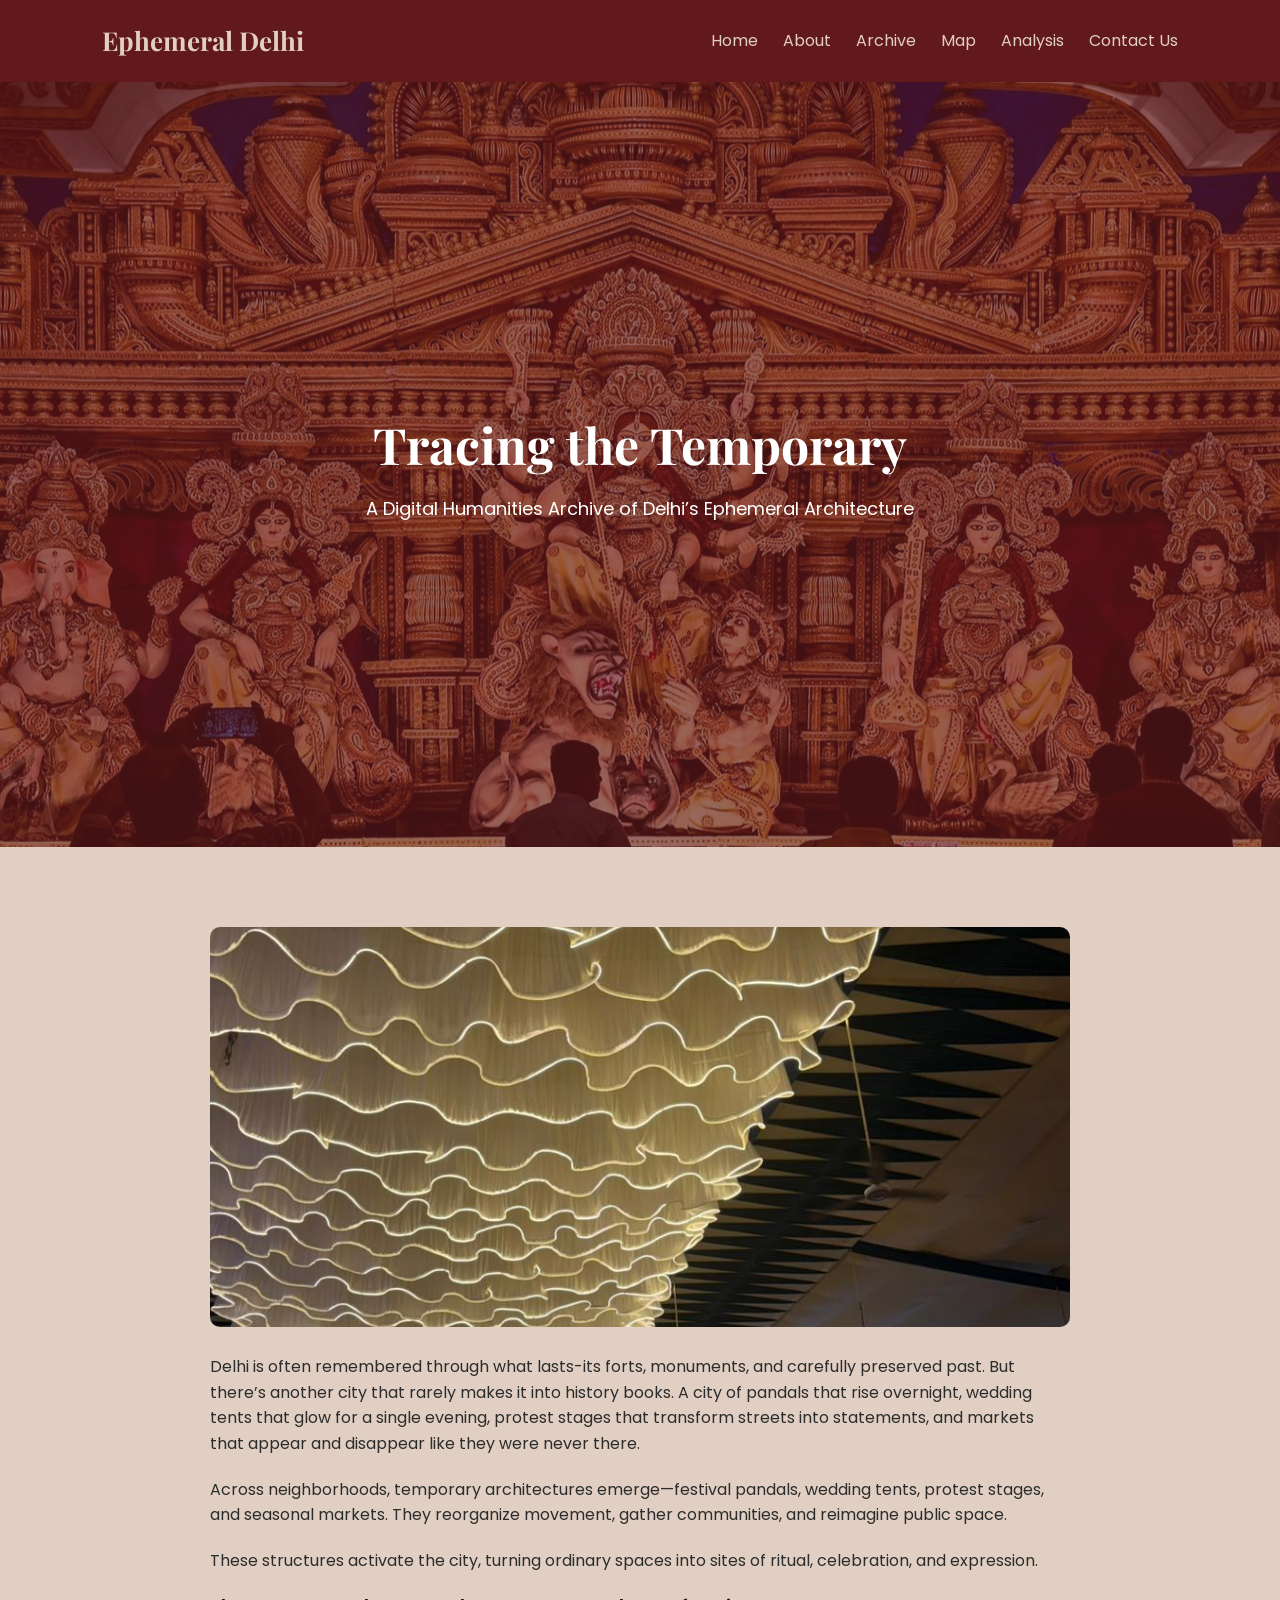
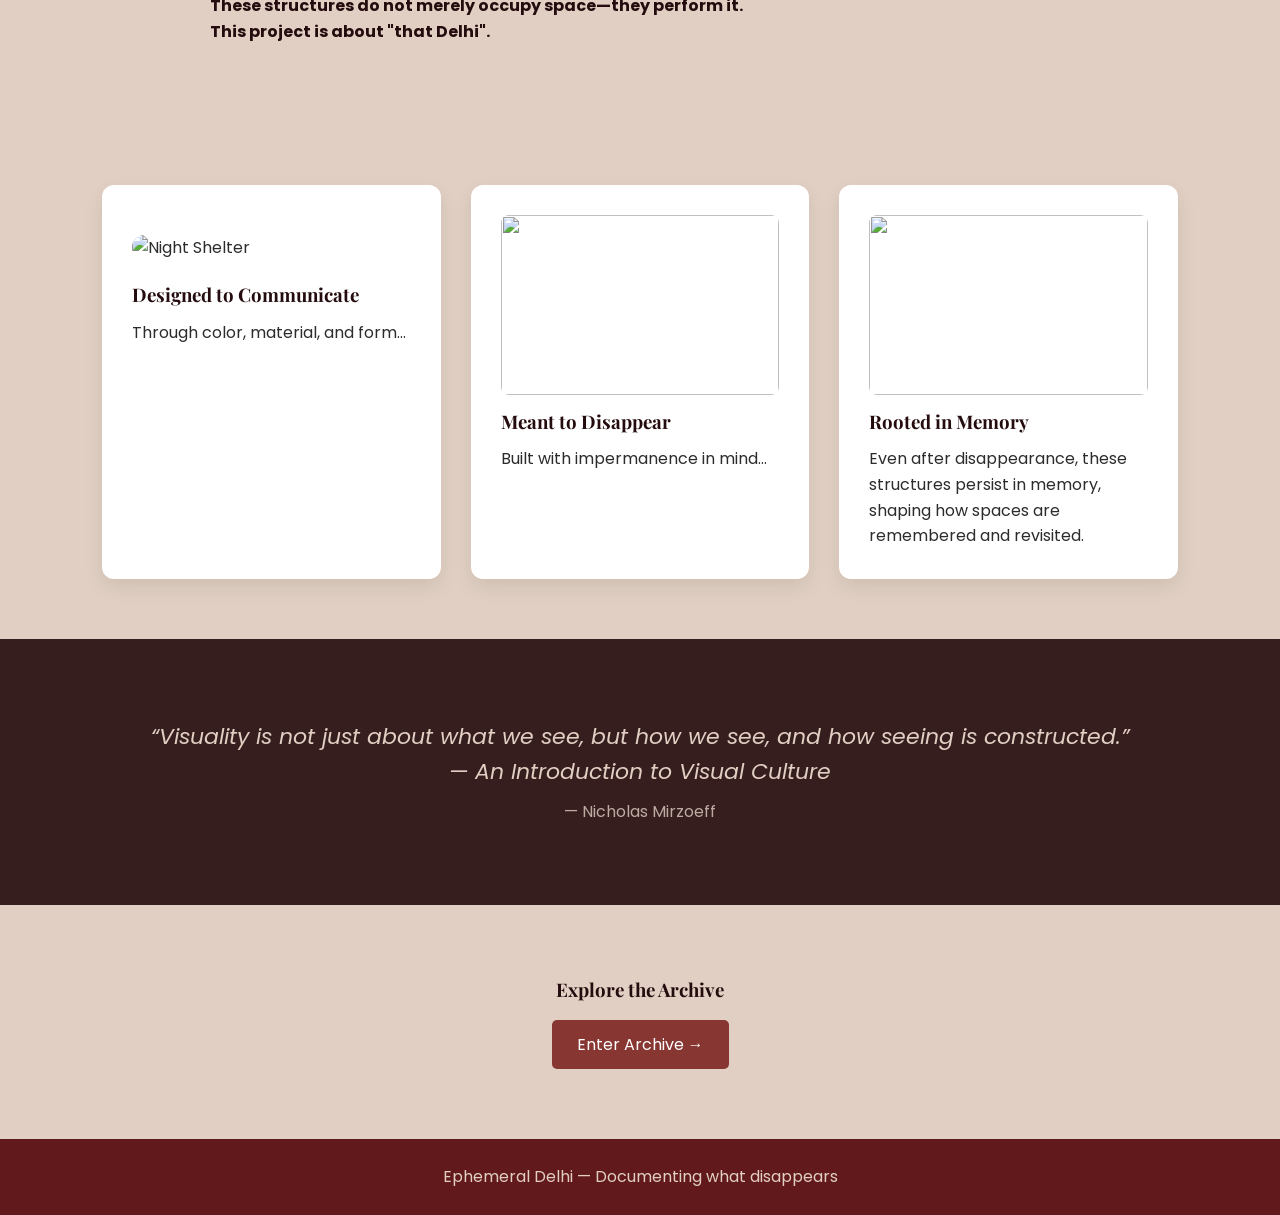
==== index.html @ 9d8571c5 "Update index.html" ====
<!DOCTYPE html>
<html lang="en">
<head>
<meta charset="UTF-8">
<title>Ephemeral Delhi</title>
<meta name="viewport" content="width=device-width, initial-scale=1.0">

<link href="https://fonts.googleapis.com/css2?family=Playfair+Display:wght@500;700&family=Poppins:wght@300;400&display=swap" rel="stylesheet">

<style>

/* RESET */
* {
  margin: 0;
  padding: 0;
  box-sizing: border-box;
}

/* BODY */
body {
  font-family: 'Poppins', sans-serif;
  background: #E0CFC2;
  color: #2c2c2c;
  line-height: 1.6;
}

/* NAV */
nav {
  display: flex;
  justify-content: space-between;
  align-items: center;
  padding: 20px 8%;
  background: #62191C;
  color: #E0CFC2;
}

nav h1 {
  font-family: 'Playfair Display', serif;
  font-size: 26px;
}

nav ul {
  display: flex;
  gap: 25px;
  list-style: none;
}

nav a {
  color: #E0CFC2;
  text-decoration: none;
  transition: 0.3s;
}

nav a:hover {
  color: #CAAE9F;
}

/* HERO */
.hero {
  position: relative;
  height: 85vh;
  background: url("images/home.webp") center/cover no-repeat;
  background-attachment: fixed;
  display: flex;
  align-items: center;
  justify-content: center;
}

.hero-overlay {
  position: absolute;
  width: 100%;
  height: 100%;
  background: rgba(98,25,28,0.65);
}

.hero-content {
  position: relative;
  color: white;
  text-align: center;
}

.hero h2 {
  font-family: 'Playfair Display', serif;
  font-size: 50px;
}

.hero p {
  font-size: 18px;
  margin-top: 10px;
}

/* CONTENT */
.content {
  max-width: 900px;
  margin: 80px auto;
  padding: 0 20px;
}

.content p {
  margin-bottom: 20px;
}

.highlight {
  font-weight: bold;
  color: #240C0E;
}

/* CARDS */
.cards {
  display: grid;
  grid-template-columns: repeat(auto-fit, minmax(280px, 1fr));
  gap: 30px;
  padding: 60px 8%;
}

.card {
  background: white;
  padding: 30px;
  border-radius: 12px;
  transition: 0.4s;
  box-shadow: 0 8px 20px rgba(0,0,0,0.08);
}

.card:hover {
  transform: translateY(-10px) scale(1.02);
  background: #CAAE9F;
}

.card h3 {
  font-family: 'Playfair Display', serif;
  margin-bottom: 10px;
  color: #240C0E;
}

/* QUOTE */
.quote {
  position: relative;
  background: url("images/quote-bg.jpg") center/cover no-repeat;
  background-attachment: fixed;
  color: #E0CFC2;
  text-align: center;
  padding: 80px 20px;
}

.quote::before {
  content: "";
  position: absolute;
  inset: 0;
  background: rgba(36,12,14,0.9);
}

.quote-text,
.quote-author {
  position: relative;
  z-index: 2;
}

.quote-text {
  font-size: 22px;
  font-style: italic;
}

.quote-author {
  margin-top: 10px;
  opacity: 0.8;
}

/* CTA */
.cta {
  text-align: center;
  padding: 70px 20px;
}

.cta h3 {
  font-family: 'Playfair Display', serif;
  color: #240C0E;
}

.cta a {
  display: inline-block;
  margin-top: 15px;
  padding: 12px 25px;
  background: #873632;
  color: white;
  text-decoration: none;
  border-radius: 5px;
  transition: 0.3s;
}

.cta a:hover {
  background: #240C0E;
}

/* FOOTER */
footer {
  background: #62191C;
  color: #E0CFC2;
  text-align: center;
  padding: 25px;
}

/* SCROLL ANIMATIONS */
.fade-section {
  opacity: 0;
  transform: translateY(40px) scale(0.98);
  transition: all 0.8s ease-out;
}

.fade-section.show {
  opacity: 1;
  transform: translateY(0) scale(1);
}

/* STAGGER */
.card:nth-child(2) { transition-delay: 0.15s; }
.card:nth-child(3) { transition-delay: 0.3s; }
.card:nth-child(4) { transition-delay: 0.45s; }

/* RESPONSIVE */
@media (max-width: 768px) {
  nav {
    flex-direction: column;
    gap: 10px;
  }

  .hero h2 {
    font-size: 32px;
  }
}

</style>
</head>

<body>

<nav>
  <h1>Ephemeral Delhi</h1>
  <ul>
  <li><a href="index.html">Home</a></li>
  <li><a href="about.html">About</a></li>
  <li><a href="archive.html">Archive</a></li>
  <li><a href="map.html">Map</a></li>
  <li><a href="analysis.html">Analysis</a></li>
  <li><a href="Contact.html">Contact Us</a></li> 
  </ul>
</nav>

<header class="hero">
  <div class="hero-overlay"></div>
  <div class="hero-content" style="
    background: url('images/tracing-bg.jpg') center/cover no-repeat;
    padding: 40px 60px;
    border-radius: 10px;
    max-width: 700px;
  ">
    <h2>Tracing the Temporary</h2>
    <p>A Digital Humanities Archive of Delhi’s Ephemeral Architecture</p>
  </div>
</header>

<section class="content fade-section">

<img src="images/home 2.jpeg" style="width:100%; height:400px; object-fit:cover; border-radius:10px; margin-bottom:20px;">

<p>
Delhi is often remembered through what lasts-its forts, monuments, and carefully preserved past.
But there’s another city that rarely makes it into history books.

A city of pandals that rise overnight, wedding tents that glow for a single evening, protest stages that transform streets into statements, and markets that appear and disappear like they were never there.

</p>

<p>
Across neighborhoods, temporary architectures emerge—festival pandals, wedding tents, protest stages, and seasonal markets. They reorganize movement, gather communities, and reimagine public space.
</p>

<p>
These structures activate the city, turning ordinary spaces into sites of ritual, celebration, and expression.
</p>

<p class="highlight">
These structures do not merely occupy space—they perform it.<br>
  This project is about "that Delhi".
</p>
</section>

<section class="cards fade-section">

<div class="card">
<img src="https://th-i.thgim.com/public/incoming/puxj6o/article70368109.ece/alternates/LANDSCAPE_1200/20241208083L.jpg" 
       alt="Night Shelter"
       style="width:100%; max-width:800px; display:block; margin:20px auto; border-radius:12px;">
<h3>Designed to Communicate</h3>
<p>Through color, material, and form...</p>
</div>

<div class="card">
<img src="images/card3.jpg" style="width:100%; height:180px; object-fit:cover; border-radius:8px; margin-bottom:12px;">
<h3>Meant to Disappear</h3>
<p>Built with impermanence in mind...</p>
</div>

<div class="card">
<img src="images/card4.jpg" style="width:100%; height:180px; object-fit:cover; border-radius:8px; margin-bottom:12px;">
<h3>Rooted in Memory</h3>
<p>
Even after disappearance, these structures persist in memory, shaping how spaces are remembered and revisited.
</p>
</div>

</section>

<section class="quote fade-section">
<p class="quote-text">
“Visuality is not just about what we see, but how we see, and how seeing is constructed.”<br>

— An Introduction to Visual Culture
</p>
<p class="quote-author">— Nicholas Mirzoeff </p>
</section>

<section class="cta fade-section">
<h3>Explore the Archive</h3>
<a href="archive.html">Enter Archive →</a>
</section>

<footer>
Ephemeral Delhi — Documenting what disappears
</footer>

<script>
const sections = document.querySelectorAll('.fade-section');

const observer = new IntersectionObserver((entries) => {
  entries.forEach(entry => {
    if (entry.isIntersecting) {
      entry.target.classList.add('show');
    }
  });
}, { threshold: 0.2 });

sections.forEach(section => {
  observer.observe(section);
});
</script>

</body>
</html>
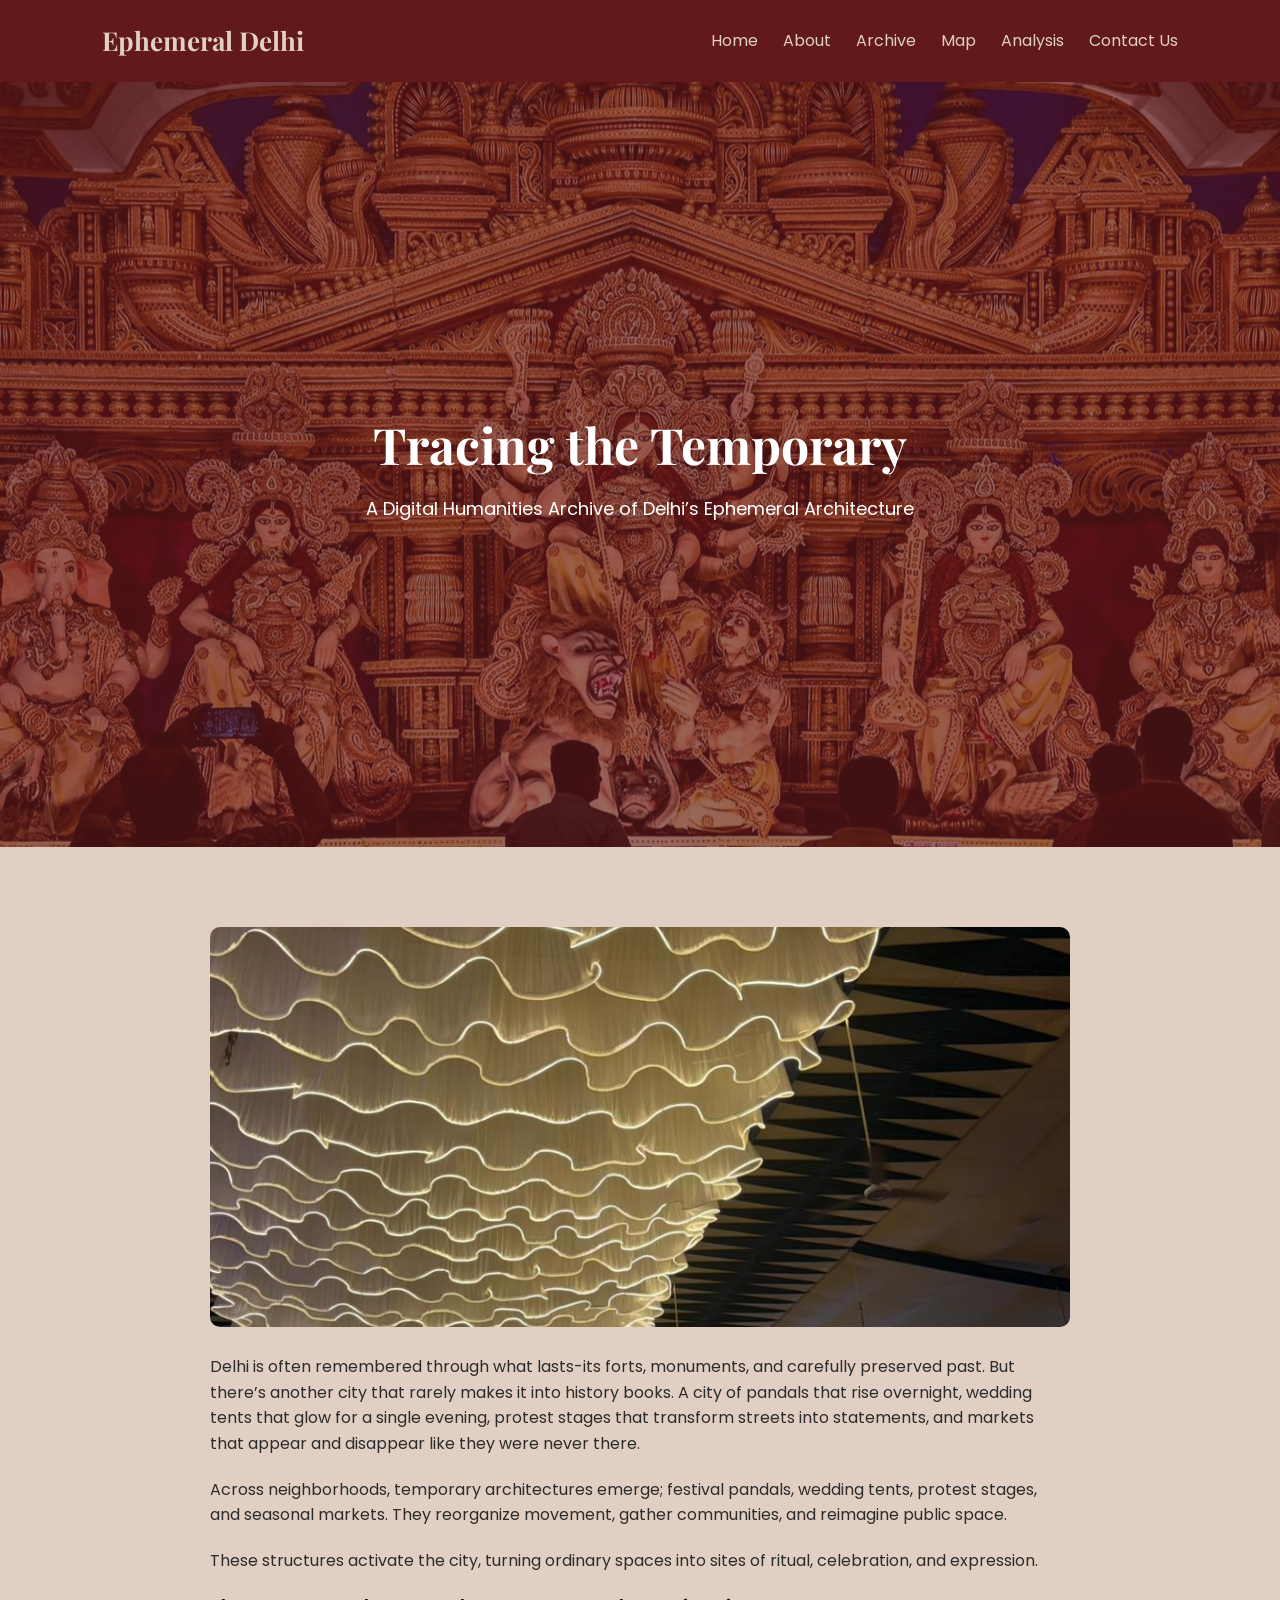
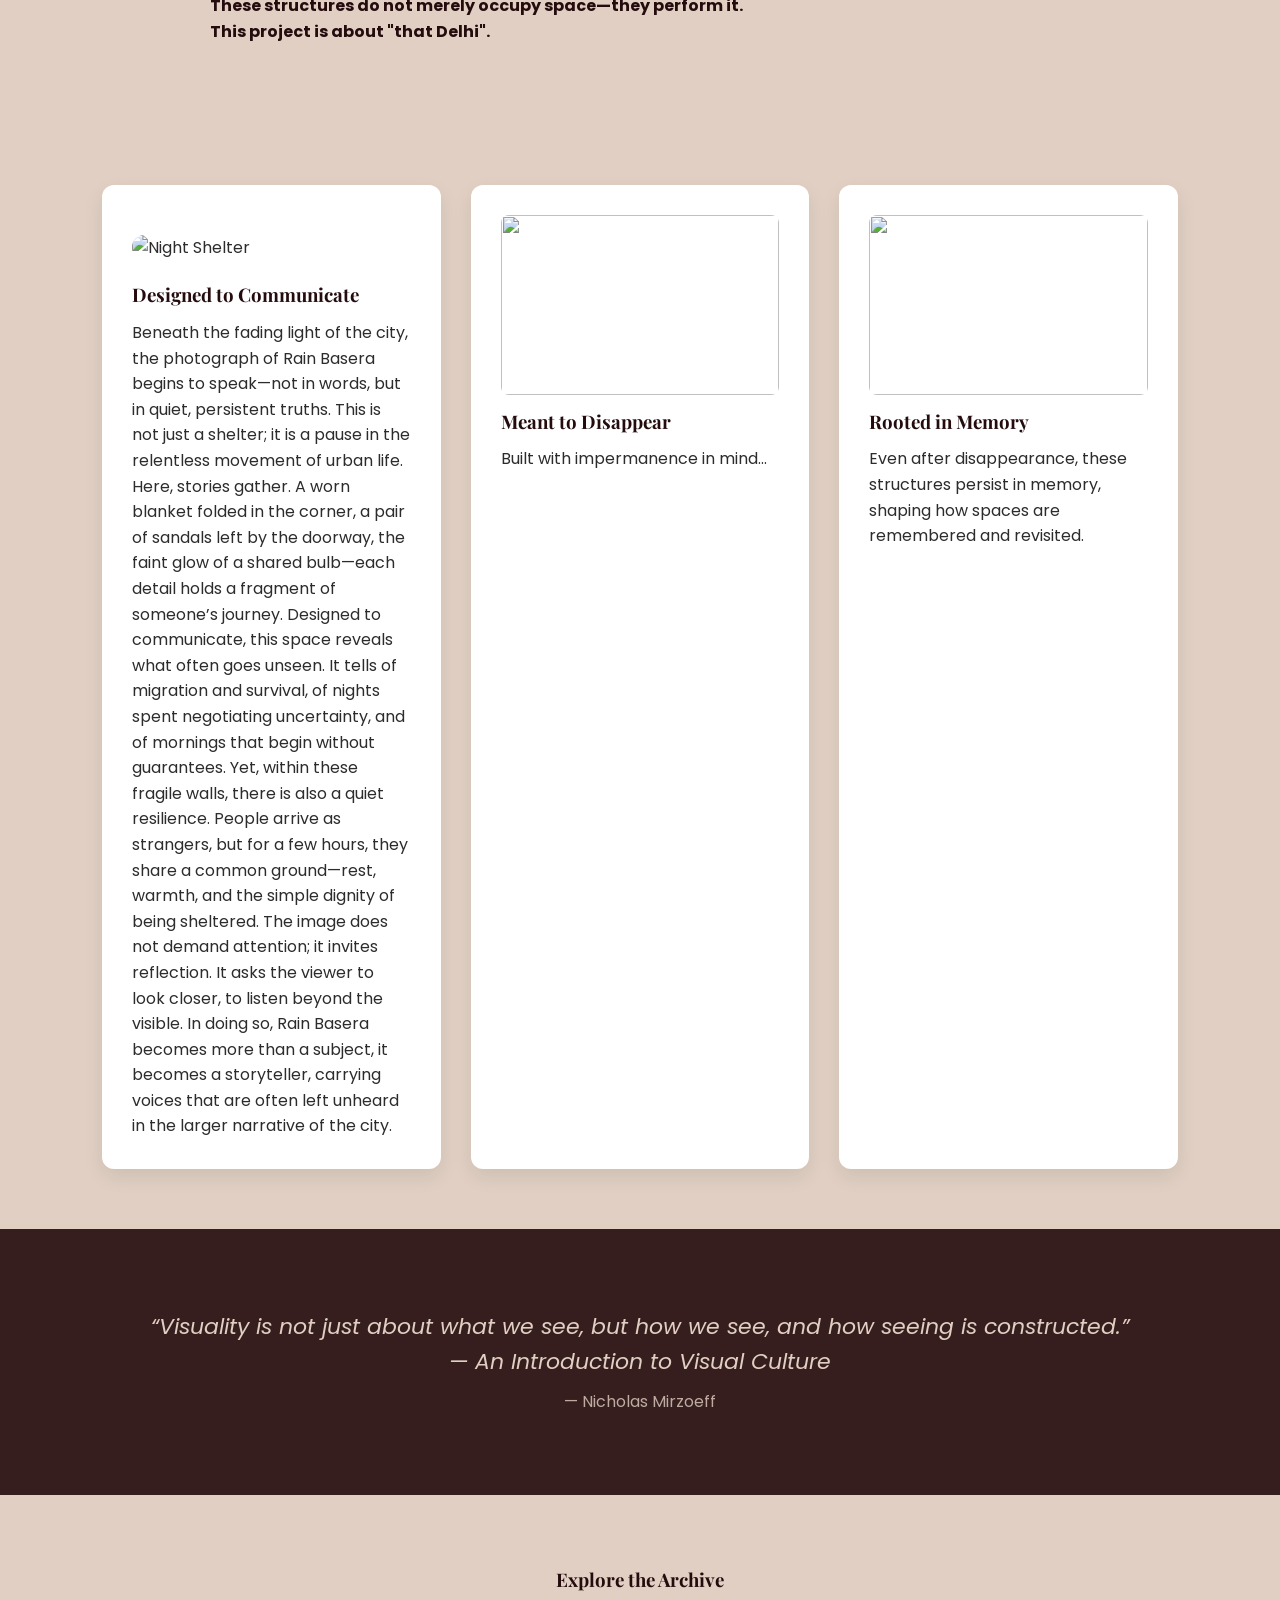
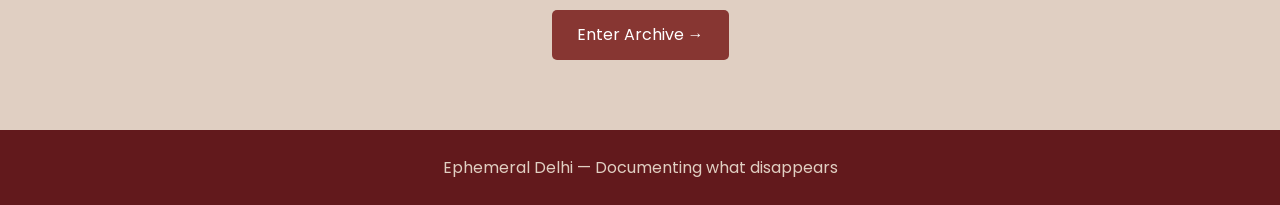
==== commit bbf72981: "Update index.html" ====
--- a/index.html
+++ b/index.html
@@ -271,7 +271,7 @@
 </p>
 
 <p>
-Across neighborhoods, temporary architectures emerge—festival pandals, wedding tents, protest stages, and seasonal markets. They reorganize movement, gather communities, and reimagine public space.
+Across neighborhoods, temporary architectures emerge; festival pandals, wedding tents, protest stages, and seasonal markets. They reorganize movement, gather communities, and reimagine public space.
 </p>
 
 <p>
@@ -291,7 +291,11 @@
        alt="Night Shelter"
        style="width:100%; max-width:800px; display:block; margin:20px auto; border-radius:12px;">
 <h3>Designed to Communicate</h3>
-<p>Through color, material, and form...</p>
+<p>Beneath the fading light of the city, the photograph of Rain Basera begins to speak—not in words, but in quiet, persistent truths. This is not just a shelter; it is a pause in the relentless movement of urban life. Here, stories gather. A worn blanket folded in the corner, a pair of sandals left by the doorway, the faint glow of a shared bulb—each detail holds a fragment of someone’s journey.
+
+Designed to communicate, this space reveals what often goes unseen. It tells of migration and survival, of nights spent negotiating uncertainty, and of mornings that begin without guarantees. Yet, within these fragile walls, there is also a quiet resilience. People arrive as strangers, but for a few hours, they share a common ground—rest, warmth, and the simple dignity of being sheltered.
+
+The image does not demand attention; it invites reflection. It asks the viewer to look closer, to listen beyond the visible. In doing so, Rain Basera becomes more than a subject, it becomes a storyteller, carrying voices that are often left unheard in the larger narrative of the city.</p>
 </div>
 
 <div class="card">
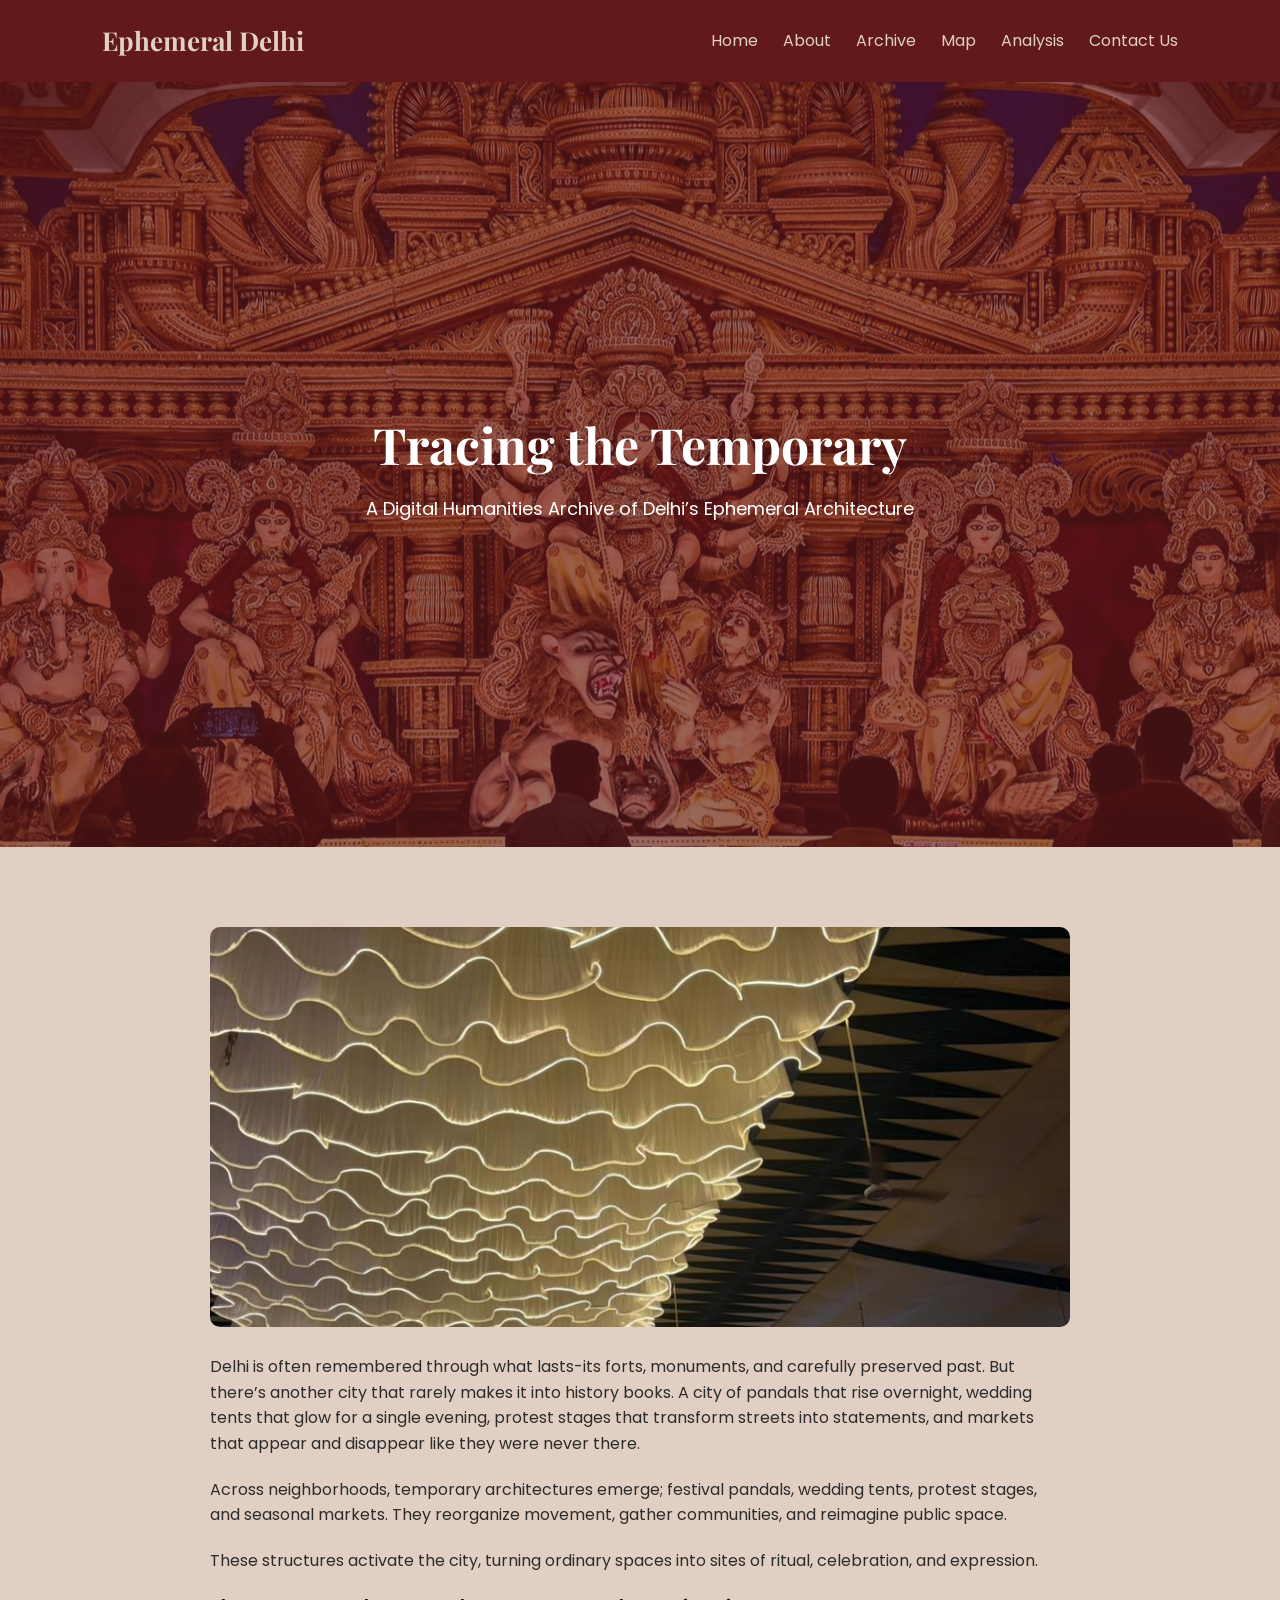
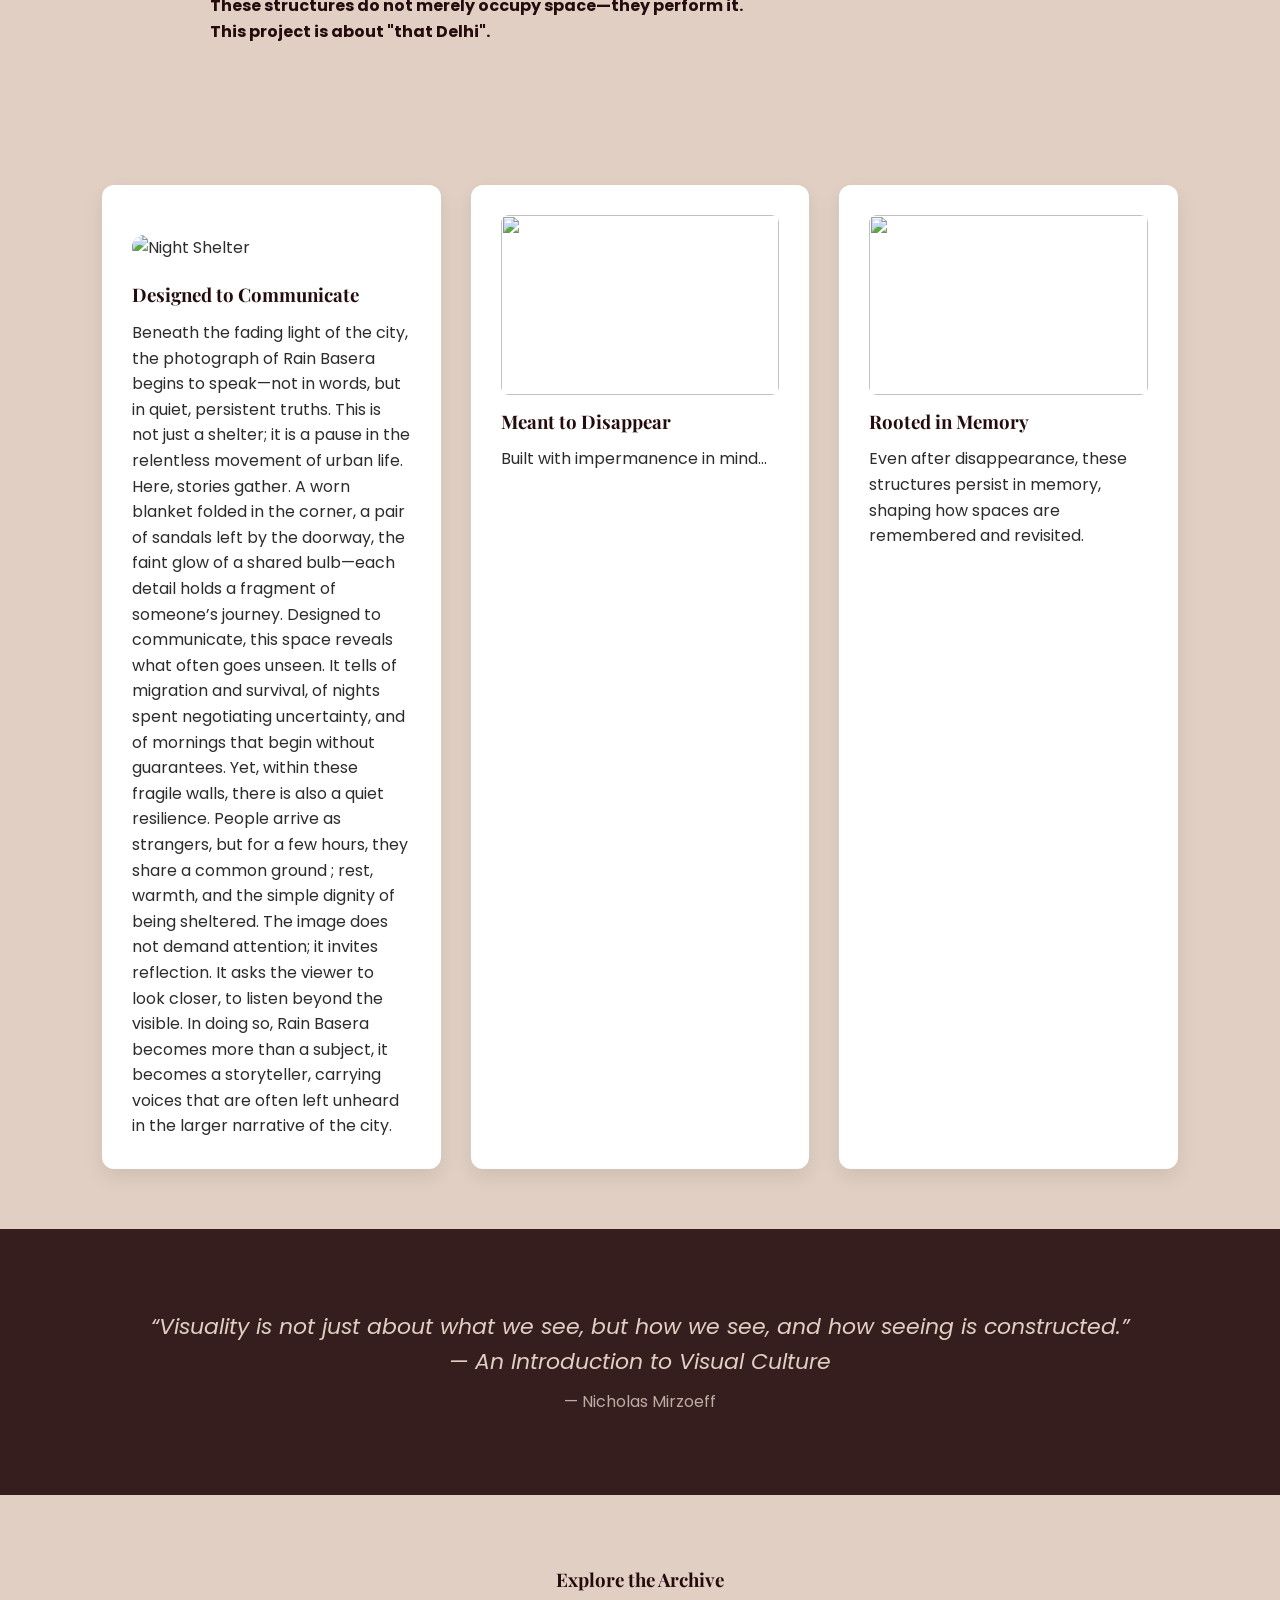
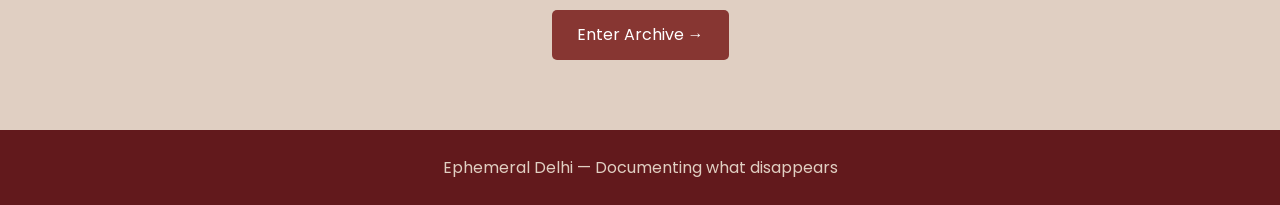
==== commit e43b060d: "Update index.html" ====
--- a/index.html
+++ b/index.html
@@ -293,7 +293,7 @@
 <h3>Designed to Communicate</h3>
 <p>Beneath the fading light of the city, the photograph of Rain Basera begins to speak—not in words, but in quiet, persistent truths. This is not just a shelter; it is a pause in the relentless movement of urban life. Here, stories gather. A worn blanket folded in the corner, a pair of sandals left by the doorway, the faint glow of a shared bulb—each detail holds a fragment of someone’s journey.
 
-Designed to communicate, this space reveals what often goes unseen. It tells of migration and survival, of nights spent negotiating uncertainty, and of mornings that begin without guarantees. Yet, within these fragile walls, there is also a quiet resilience. People arrive as strangers, but for a few hours, they share a common ground—rest, warmth, and the simple dignity of being sheltered.
+Designed to communicate, this space reveals what often goes unseen. It tells of migration and survival, of nights spent negotiating uncertainty, and of mornings that begin without guarantees. Yet, within these fragile walls, there is also a quiet resilience. People arrive as strangers, but for a few hours, they share a common ground ; rest, warmth, and the simple dignity of being sheltered.
 
 The image does not demand attention; it invites reflection. It asks the viewer to look closer, to listen beyond the visible. In doing so, Rain Basera becomes more than a subject, it becomes a storyteller, carrying voices that are often left unheard in the larger narrative of the city.</p>
 </div>
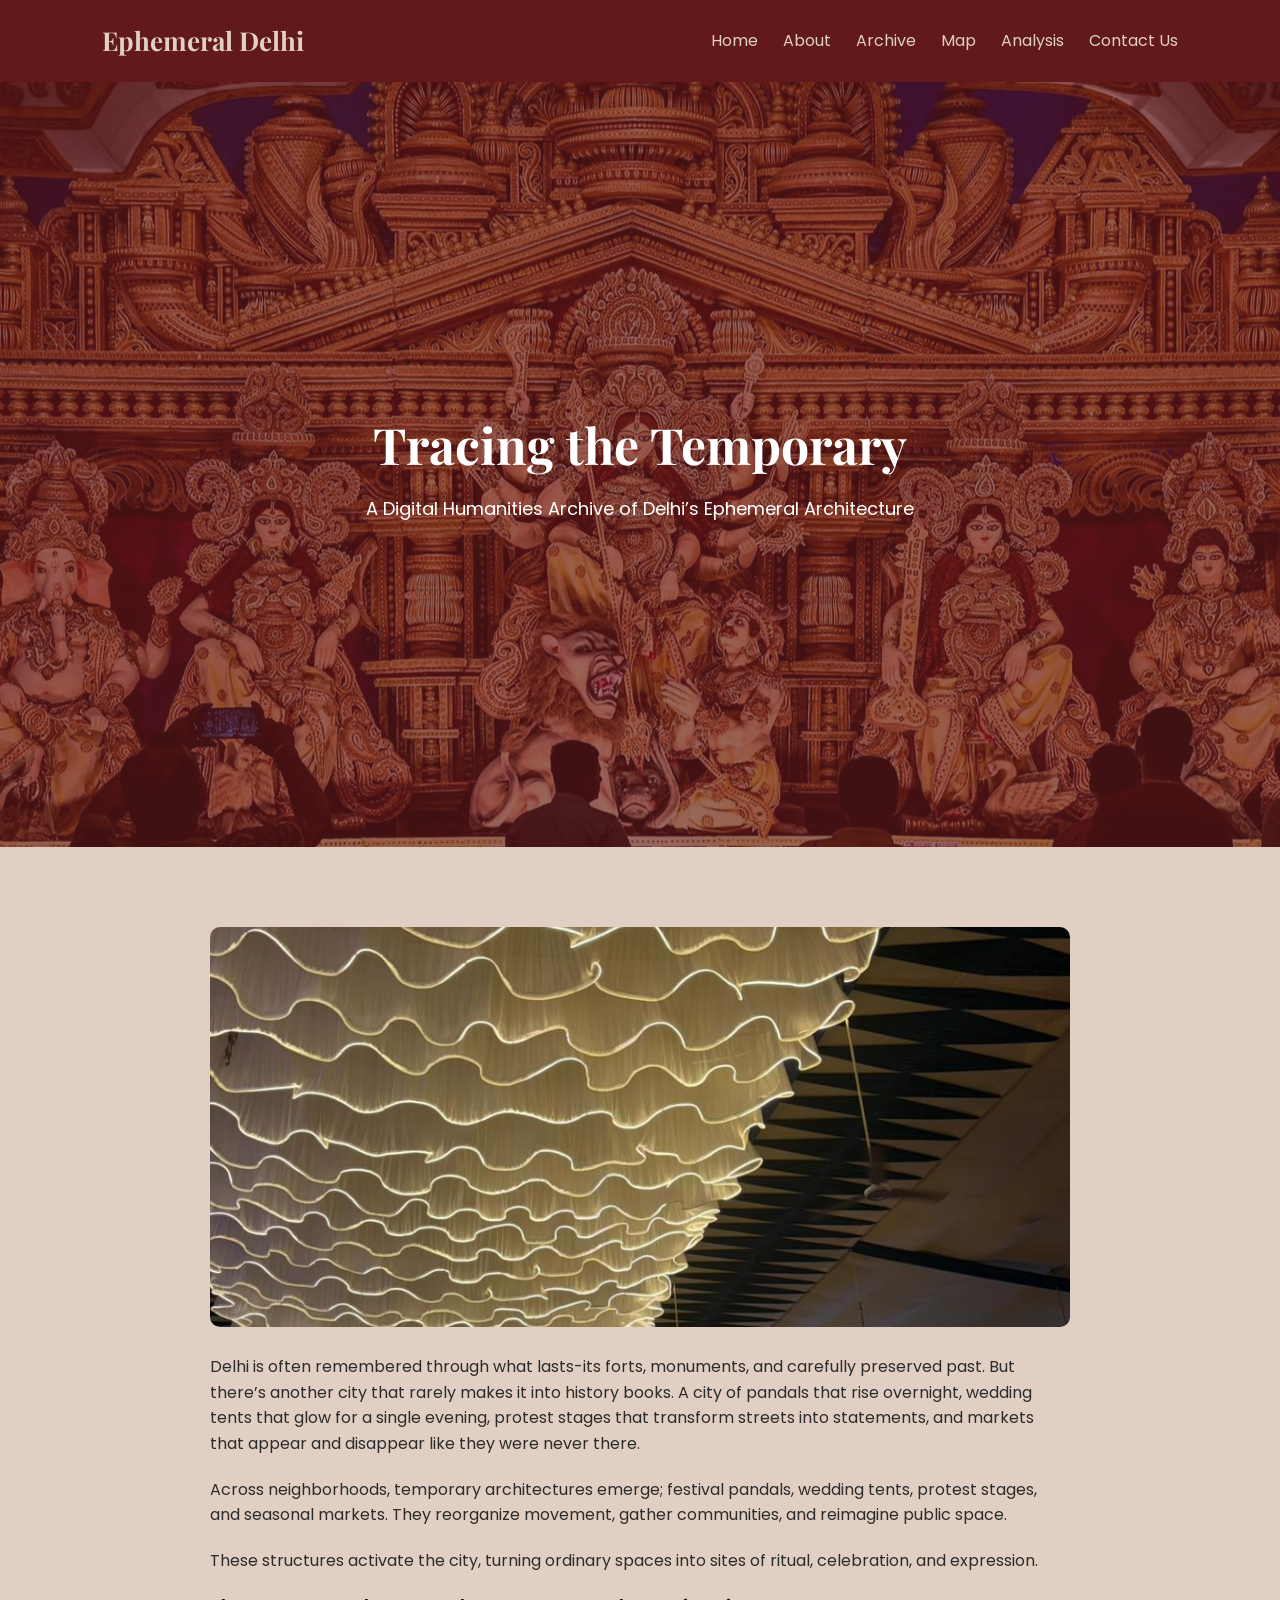
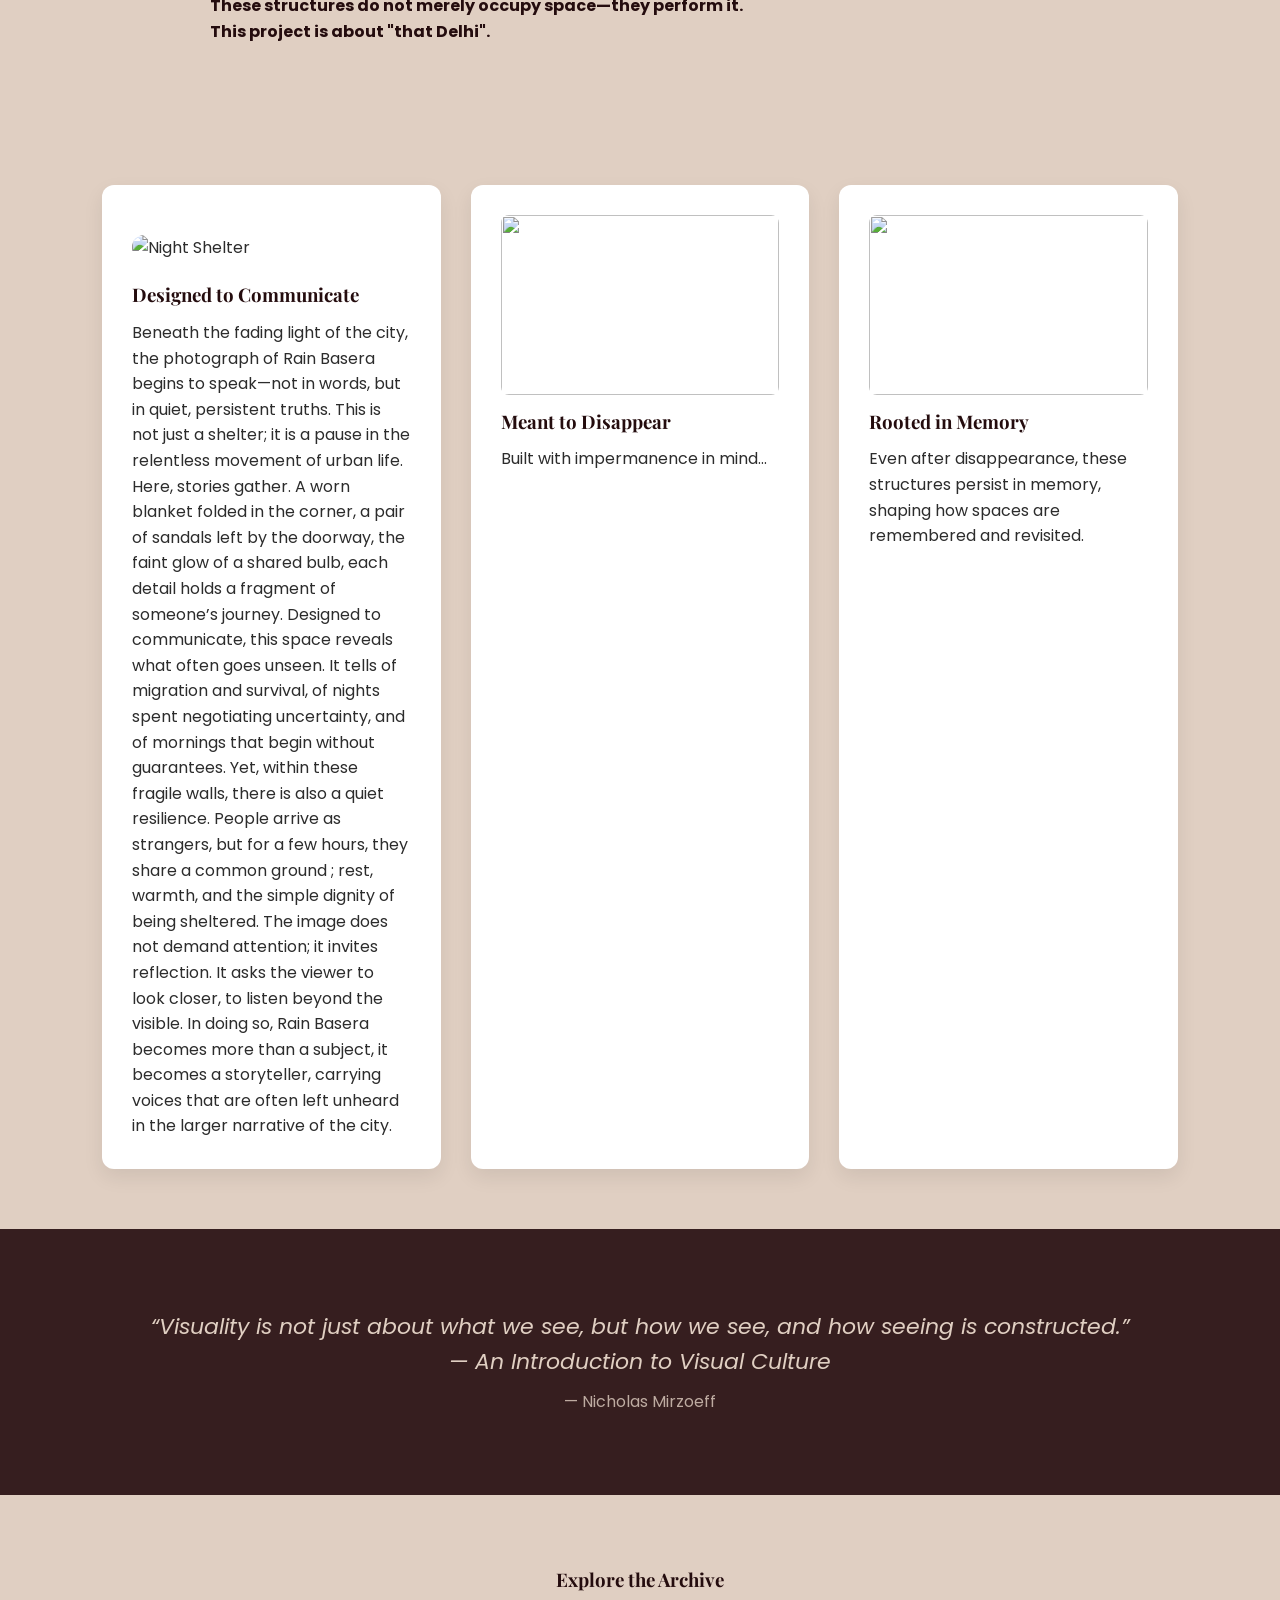
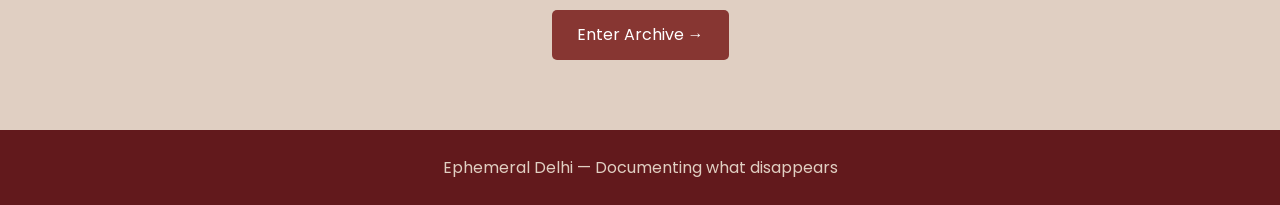
==== commit 74373b56: "Update index.html" ====
--- a/index.html
+++ b/index.html
@@ -291,7 +291,7 @@
        alt="Night Shelter"
        style="width:100%; max-width:800px; display:block; margin:20px auto; border-radius:12px;">
 <h3>Designed to Communicate</h3>
-<p>Beneath the fading light of the city, the photograph of Rain Basera begins to speak—not in words, but in quiet, persistent truths. This is not just a shelter; it is a pause in the relentless movement of urban life. Here, stories gather. A worn blanket folded in the corner, a pair of sandals left by the doorway, the faint glow of a shared bulb—each detail holds a fragment of someone’s journey.
+<p>Beneath the fading light of the city, the photograph of Rain Basera begins to speak—not in words, but in quiet, persistent truths. This is not just a shelter; it is a pause in the relentless movement of urban life. Here, stories gather. A worn blanket folded in the corner, a pair of sandals left by the doorway, the faint glow of a shared bulb, each detail holds a fragment of someone’s journey.
 
 Designed to communicate, this space reveals what often goes unseen. It tells of migration and survival, of nights spent negotiating uncertainty, and of mornings that begin without guarantees. Yet, within these fragile walls, there is also a quiet resilience. People arrive as strangers, but for a few hours, they share a common ground ; rest, warmth, and the simple dignity of being sheltered.
 
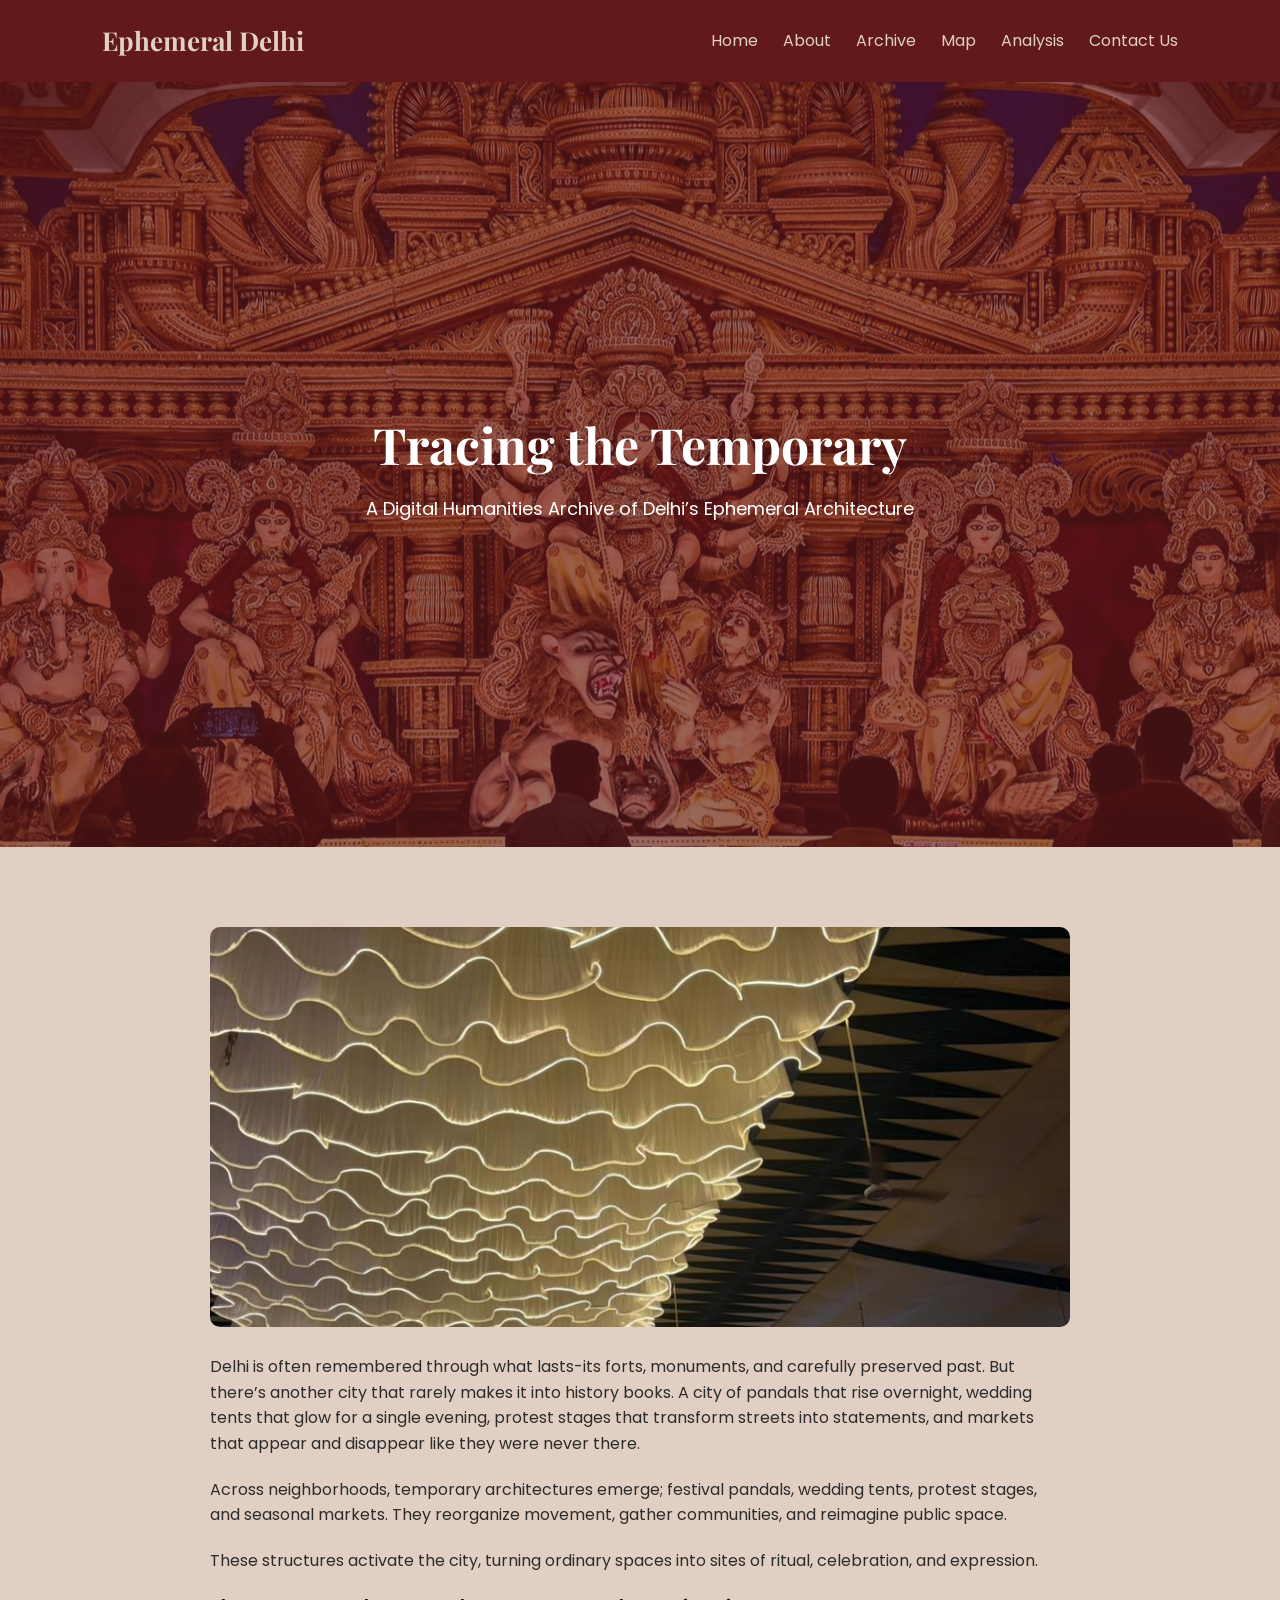
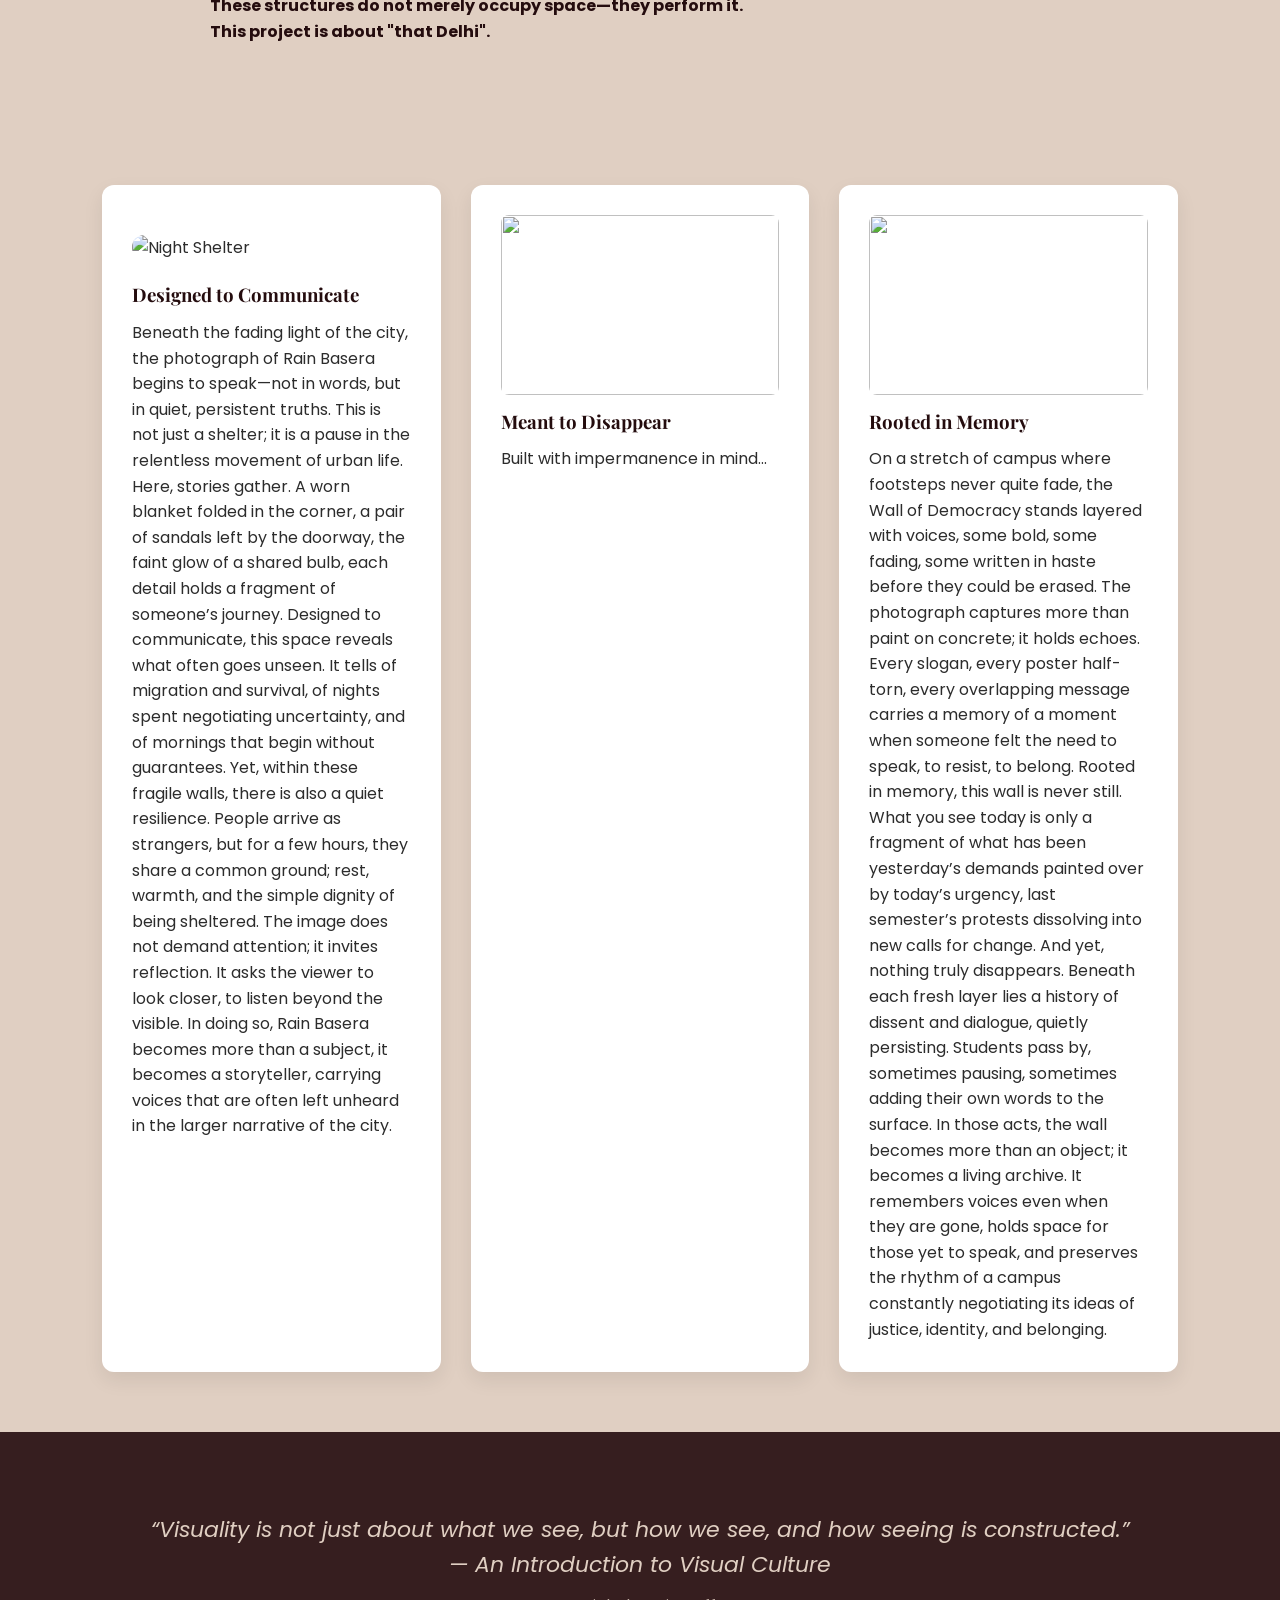
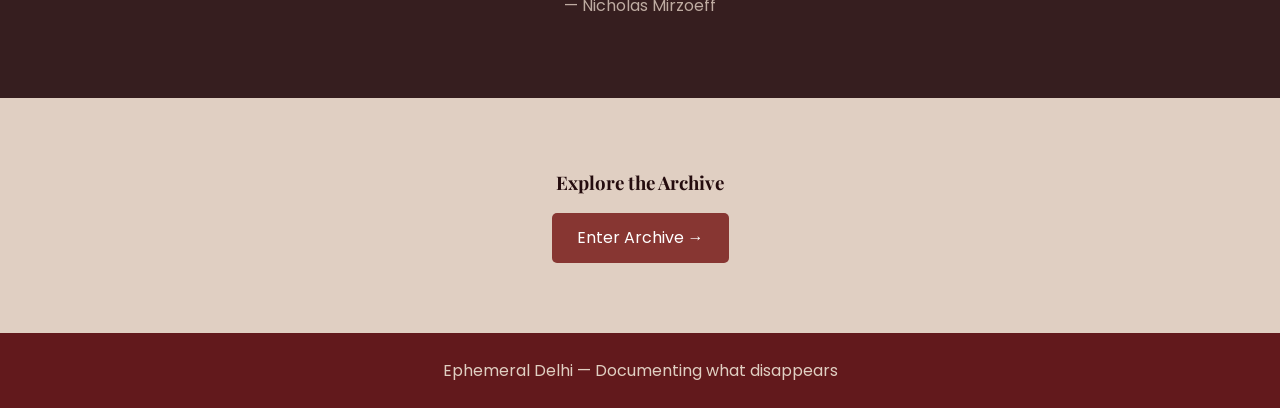
==== commit 63d7f149: "Update index.html" ====
--- a/index.html
+++ b/index.html
@@ -293,7 +293,7 @@
 <h3>Designed to Communicate</h3>
 <p>Beneath the fading light of the city, the photograph of Rain Basera begins to speak—not in words, but in quiet, persistent truths. This is not just a shelter; it is a pause in the relentless movement of urban life. Here, stories gather. A worn blanket folded in the corner, a pair of sandals left by the doorway, the faint glow of a shared bulb, each detail holds a fragment of someone’s journey.
 
-Designed to communicate, this space reveals what often goes unseen. It tells of migration and survival, of nights spent negotiating uncertainty, and of mornings that begin without guarantees. Yet, within these fragile walls, there is also a quiet resilience. People arrive as strangers, but for a few hours, they share a common ground ; rest, warmth, and the simple dignity of being sheltered.
+Designed to communicate, this space reveals what often goes unseen. It tells of migration and survival, of nights spent negotiating uncertainty, and of mornings that begin without guarantees. Yet, within these fragile walls, there is also a quiet resilience. People arrive as strangers, but for a few hours, they share a common ground; rest, warmth, and the simple dignity of being sheltered.
 
 The image does not demand attention; it invites reflection. It asks the viewer to look closer, to listen beyond the visible. In doing so, Rain Basera becomes more than a subject, it becomes a storyteller, carrying voices that are often left unheard in the larger narrative of the city.</p>
 </div>
@@ -308,7 +308,10 @@
 <img src="images/card4.jpg" style="width:100%; height:180px; object-fit:cover; border-radius:8px; margin-bottom:12px;">
 <h3>Rooted in Memory</h3>
 <p>
-Even after disappearance, these structures persist in memory, shaping how spaces are remembered and revisited.
+On a stretch of campus where footsteps never quite fade, the Wall of Democracy stands layered with voices, some bold, some fading, some written in haste before they could be erased. The photograph captures more than paint on concrete; it holds echoes. Every slogan, every poster half-torn, every overlapping message carries a memory of a moment when someone felt the need to speak, to resist, to belong.
+Rooted in memory, this wall is never still. What you see today is only a fragment of what has been yesterday’s demands painted over by today’s urgency, last semester’s protests dissolving into new calls for change. And yet, nothing truly disappears. Beneath each fresh layer lies a history of dissent and dialogue, quietly persisting.
+Students pass by, sometimes pausing, sometimes adding their own words to the surface. In those acts, the wall becomes more than an object; it becomes a living archive. It remembers voices even when they are gone, holds space for those yet to speak, and preserves the rhythm of a campus constantly negotiating its ideas of justice, identity, and belonging.
+
 </p>
 </div>
 
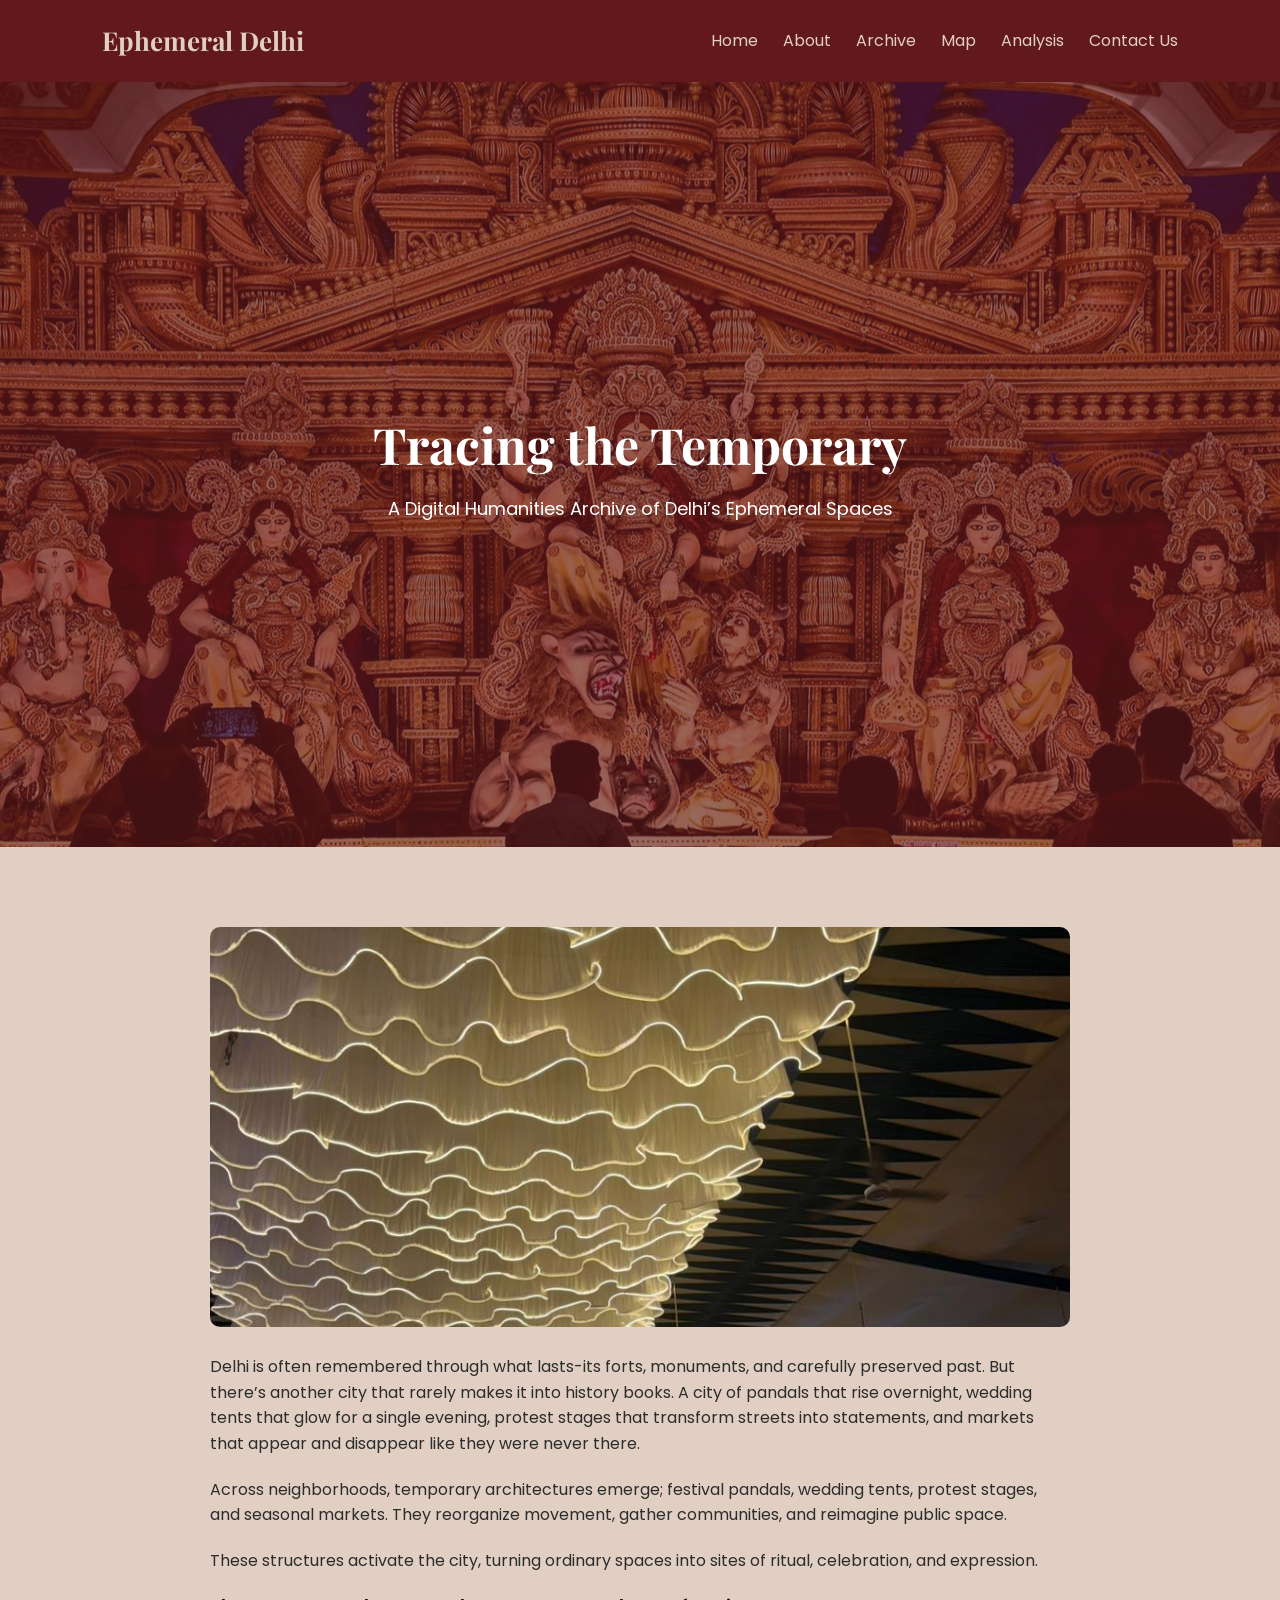
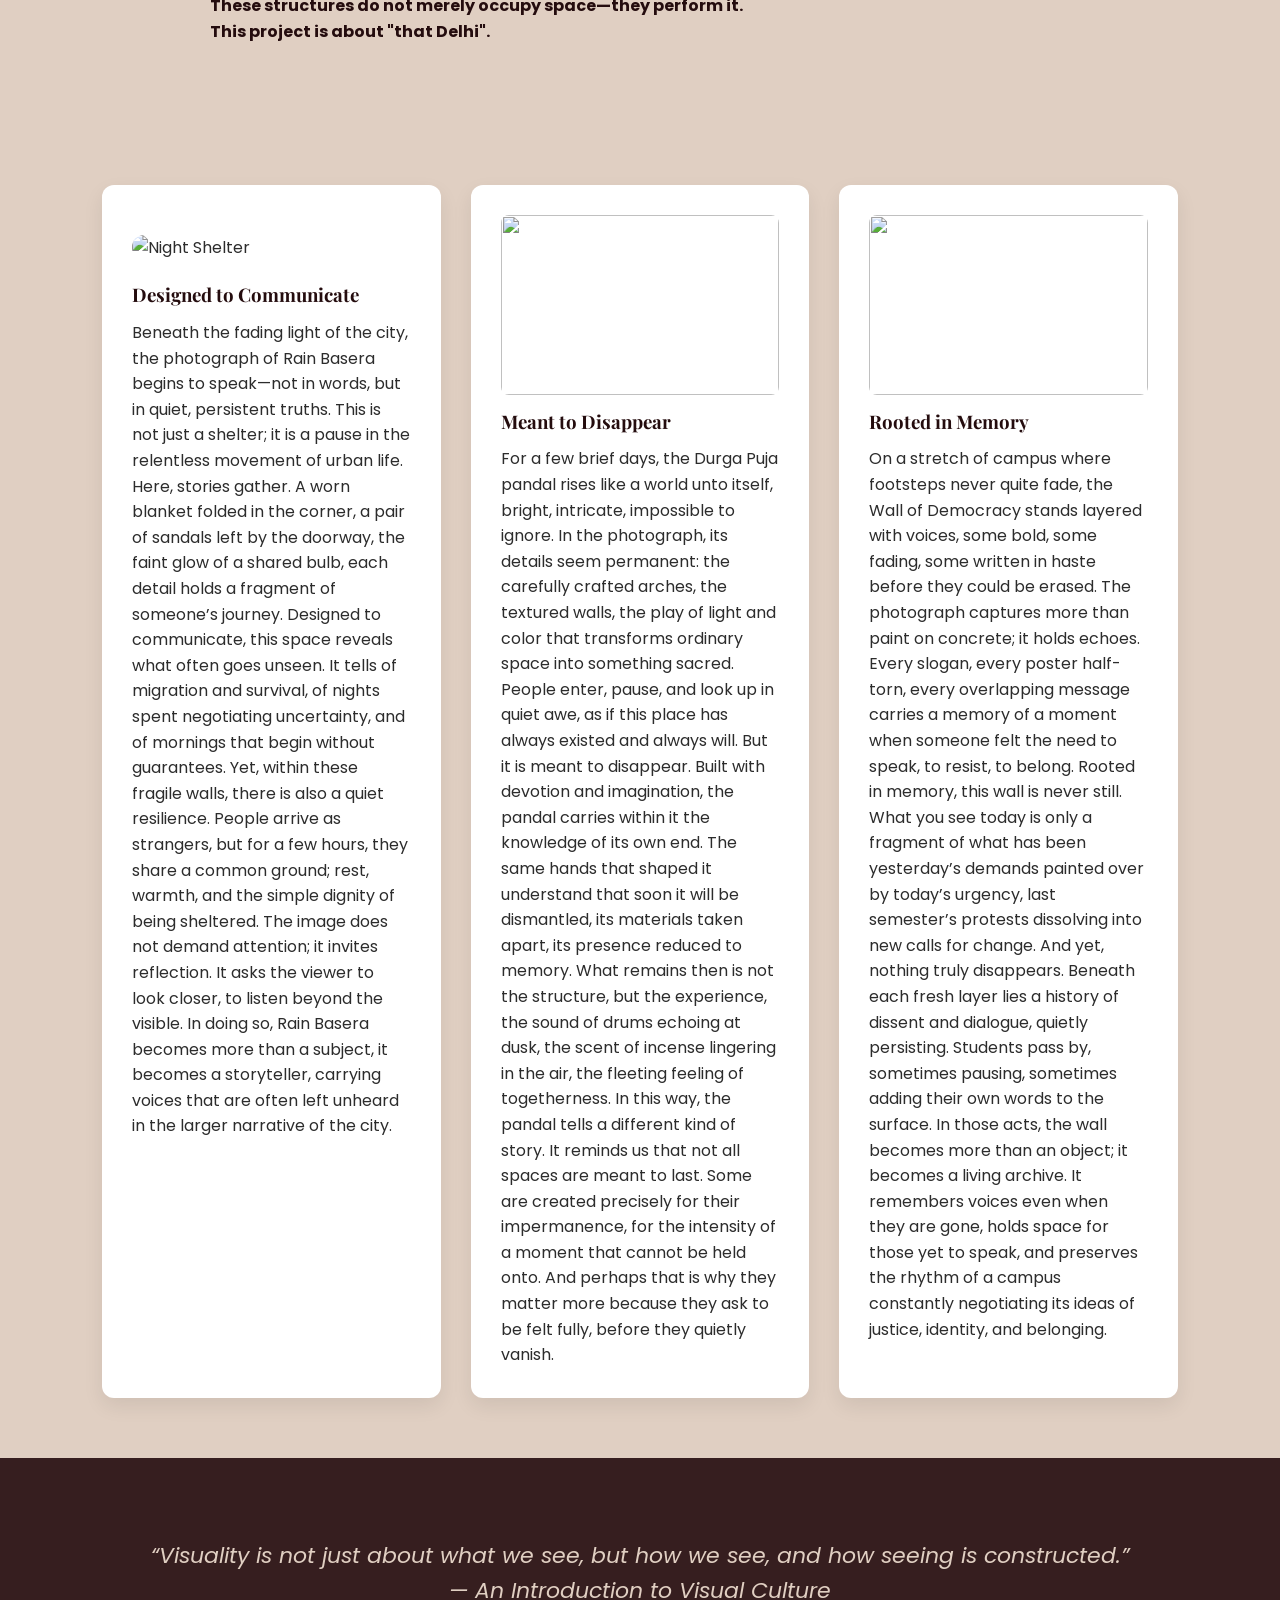
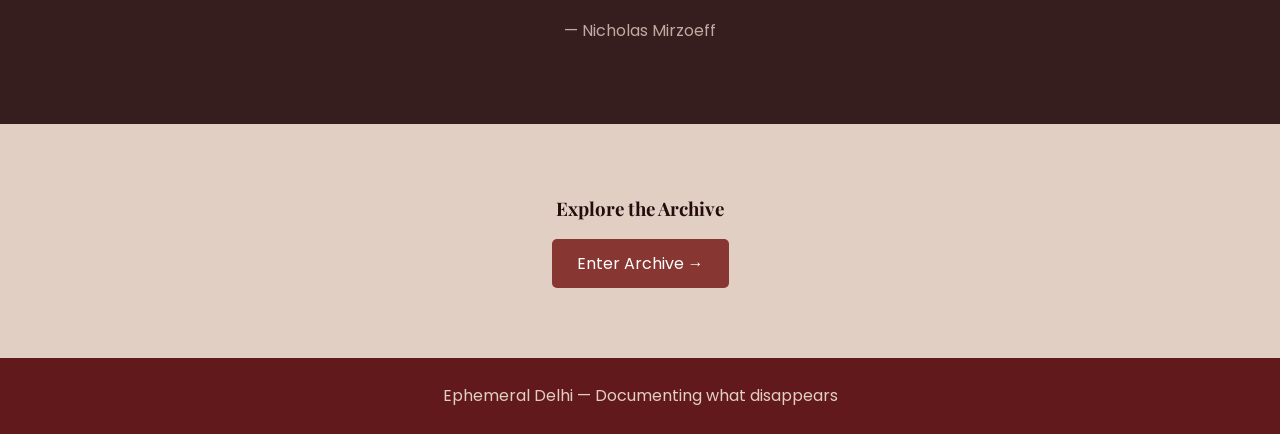
==== commit 01f4c435: "Update index.html" ====
--- a/index.html
+++ b/index.html
@@ -254,7 +254,7 @@
     max-width: 700px;
   ">
     <h2>Tracing the Temporary</h2>
-    <p>A Digital Humanities Archive of Delhi’s Ephemeral Architecture</p>
+    <p>A Digital Humanities Archive of Delhi’s Ephemeral Spaces</p>
   </div>
 </header>
 
@@ -301,7 +301,11 @@
 <div class="card">
 <img src="images/card3.jpg" style="width:100%; height:180px; object-fit:cover; border-radius:8px; margin-bottom:12px;">
 <h3>Meant to Disappear</h3>
-<p>Built with impermanence in mind...</p>
+<p>For a few brief days, the Durga Puja pandal rises like a world unto itself, bright, intricate, impossible to ignore. In the photograph, its details seem permanent: the carefully crafted arches, the textured walls, the play of light and color that transforms ordinary space into something sacred. People enter, pause, and look up in quiet awe, as if this place has always existed and always will.
+But it is meant to disappear.
+Built with devotion and imagination, the pandal carries within it the knowledge of its own end. The same hands that shaped it understand that soon it will be dismantled, its materials taken apart, its presence reduced to memory. What remains then is not the structure, but the experience, the sound of drums echoing at dusk, the scent of incense lingering in the air, the fleeting feeling of togetherness.
+In this way, the pandal tells a different kind of story. It reminds us that not all spaces are meant to last. Some are created precisely for their impermanence, for the intensity of a moment that cannot be held onto. And perhaps that is why they matter more because they ask to be felt fully, before they quietly vanish.
+</p>
 </div>
 
 <div class="card">
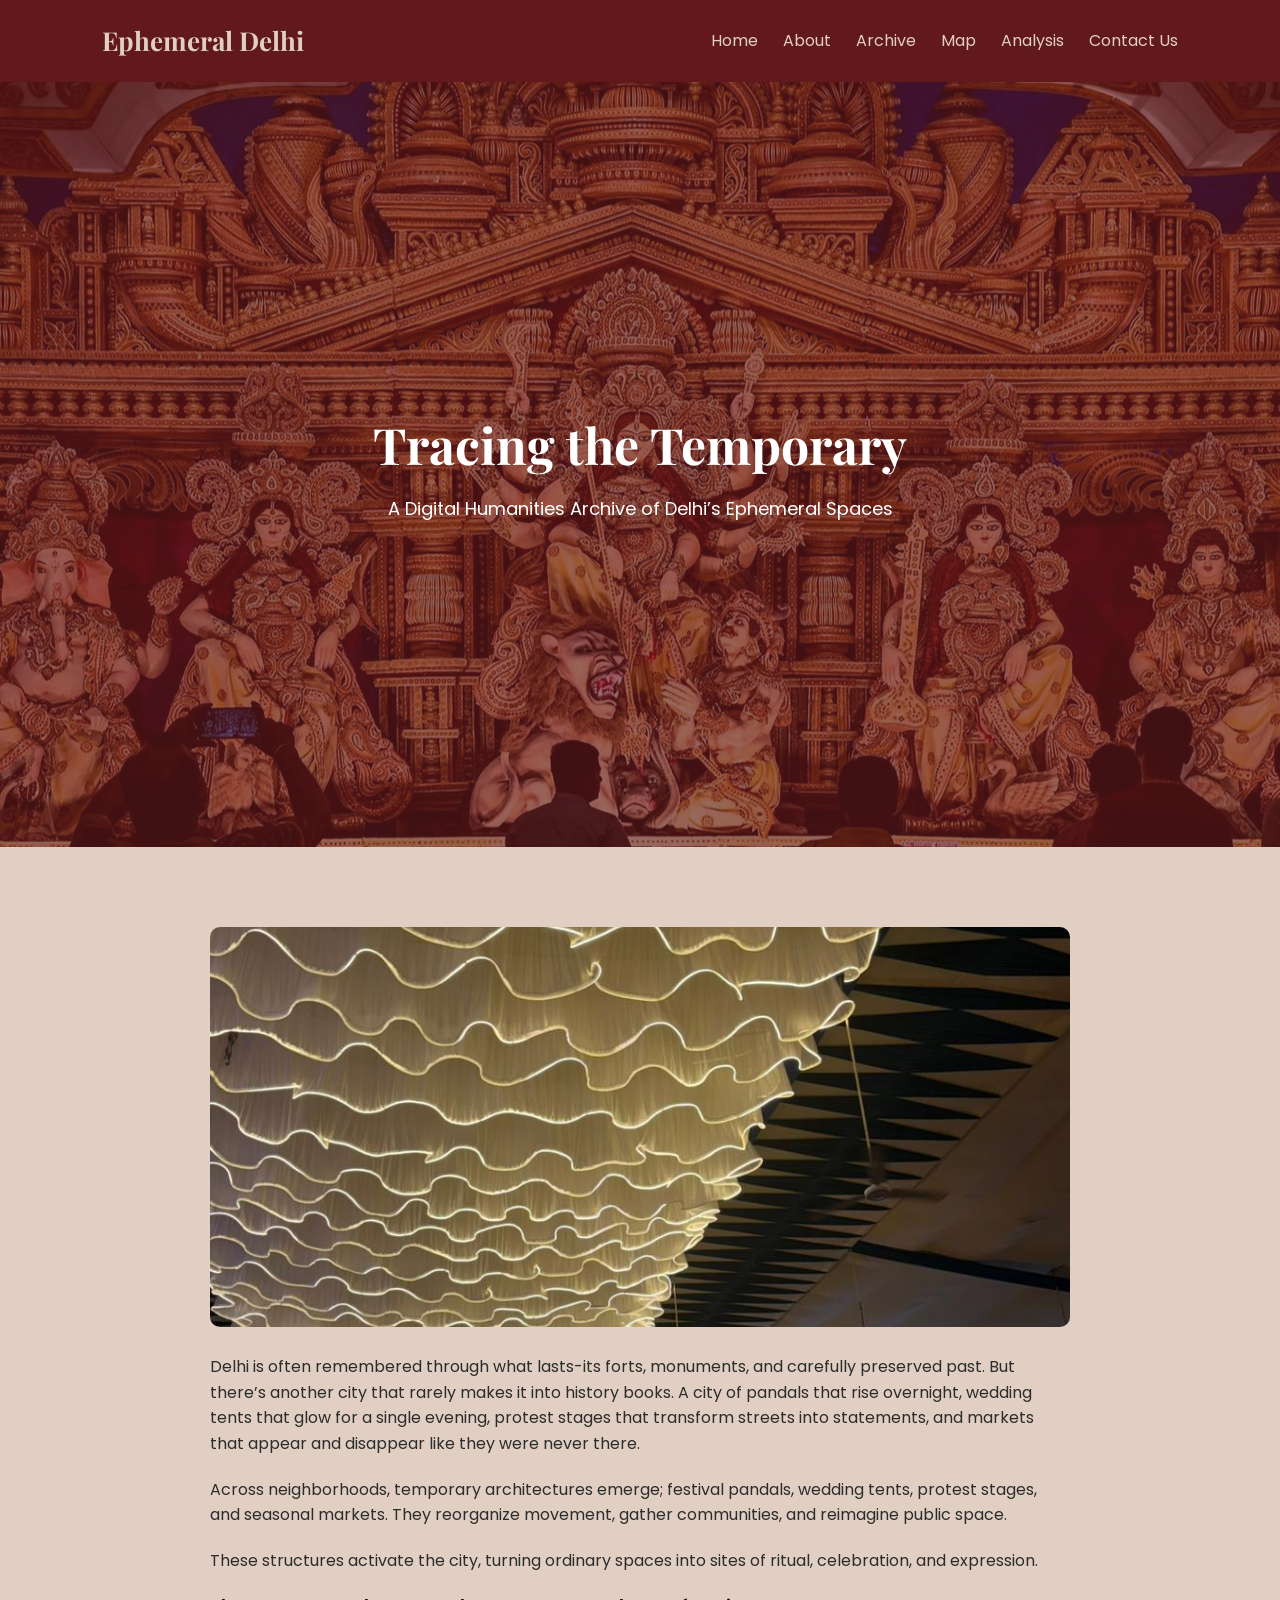
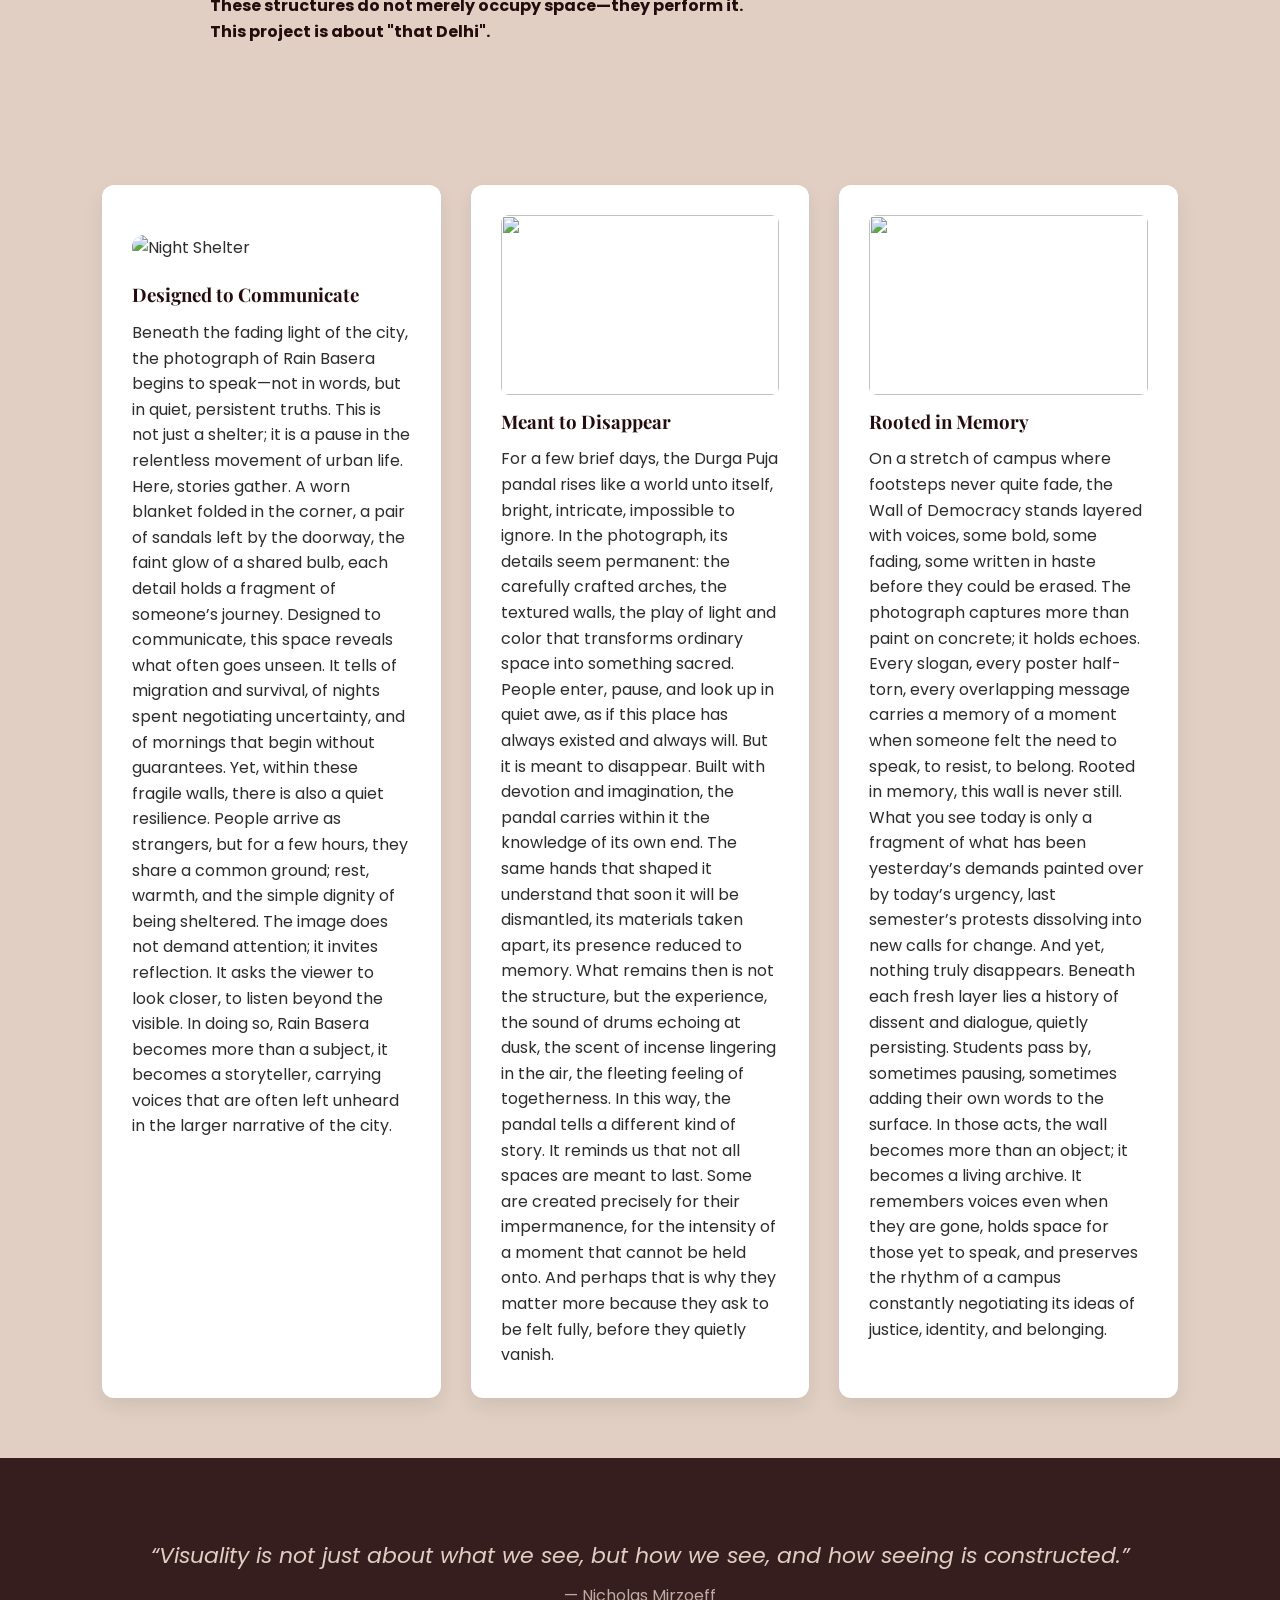
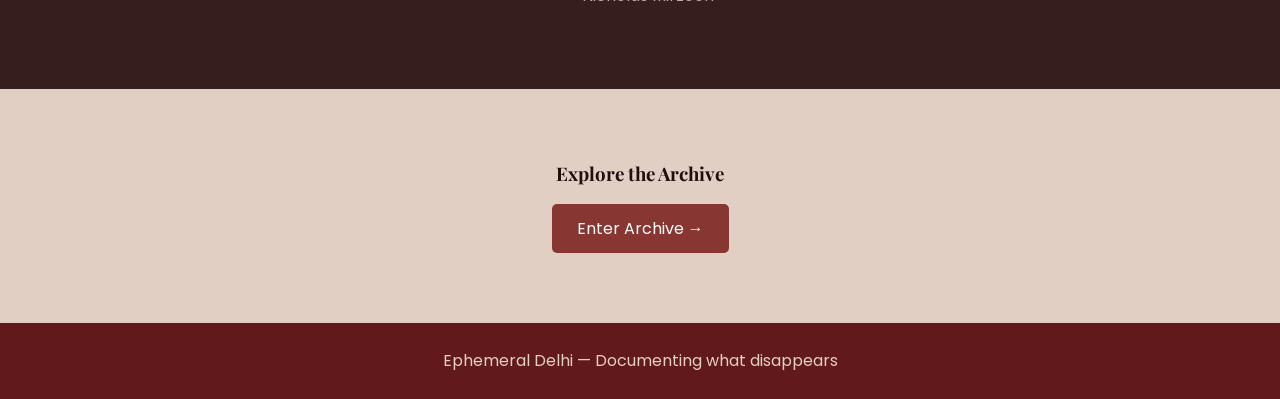
==== commit 387e93c5: "Update index.html" ====
--- a/index.html
+++ b/index.html
@@ -324,8 +324,6 @@
 <section class="quote fade-section">
 <p class="quote-text">
 “Visuality is not just about what we see, but how we see, and how seeing is constructed.”<br>
-
-— An Introduction to Visual Culture
 </p>
 <p class="quote-author">— Nicholas Mirzoeff </p>
 </section>
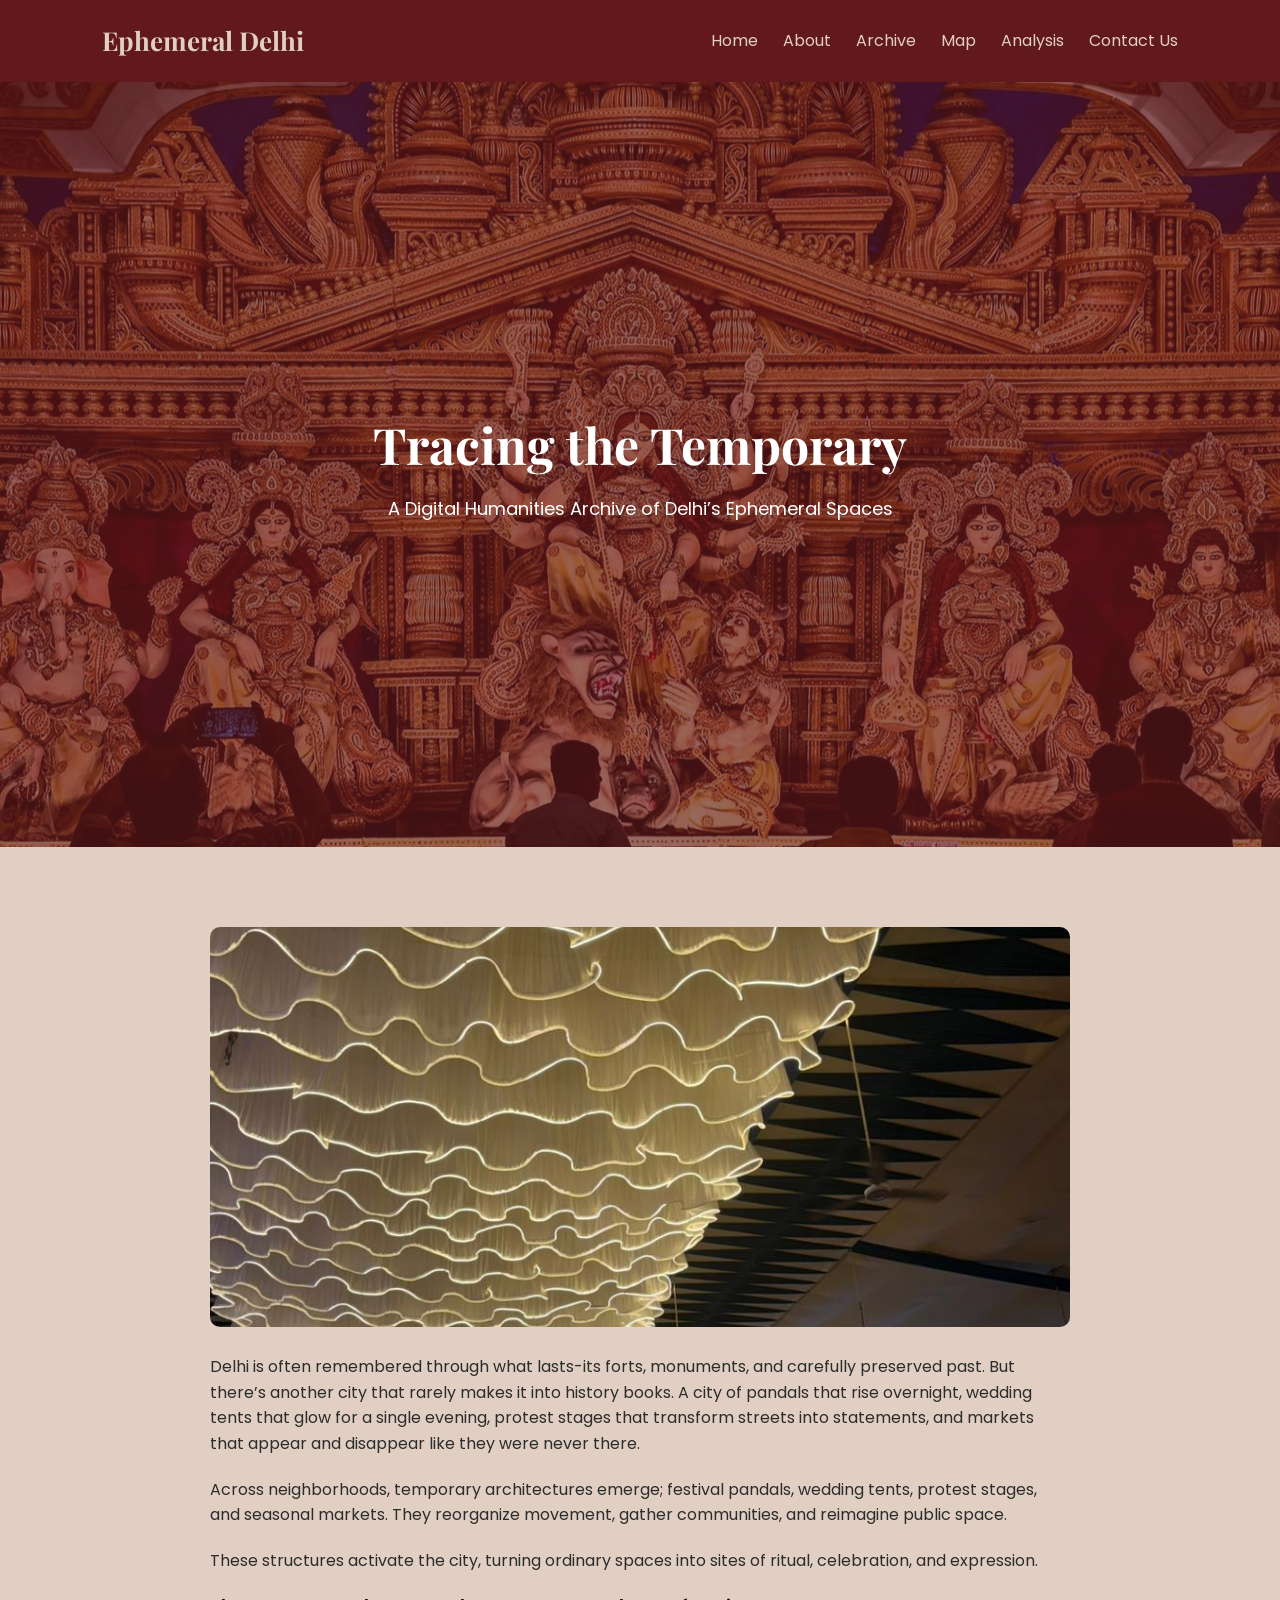
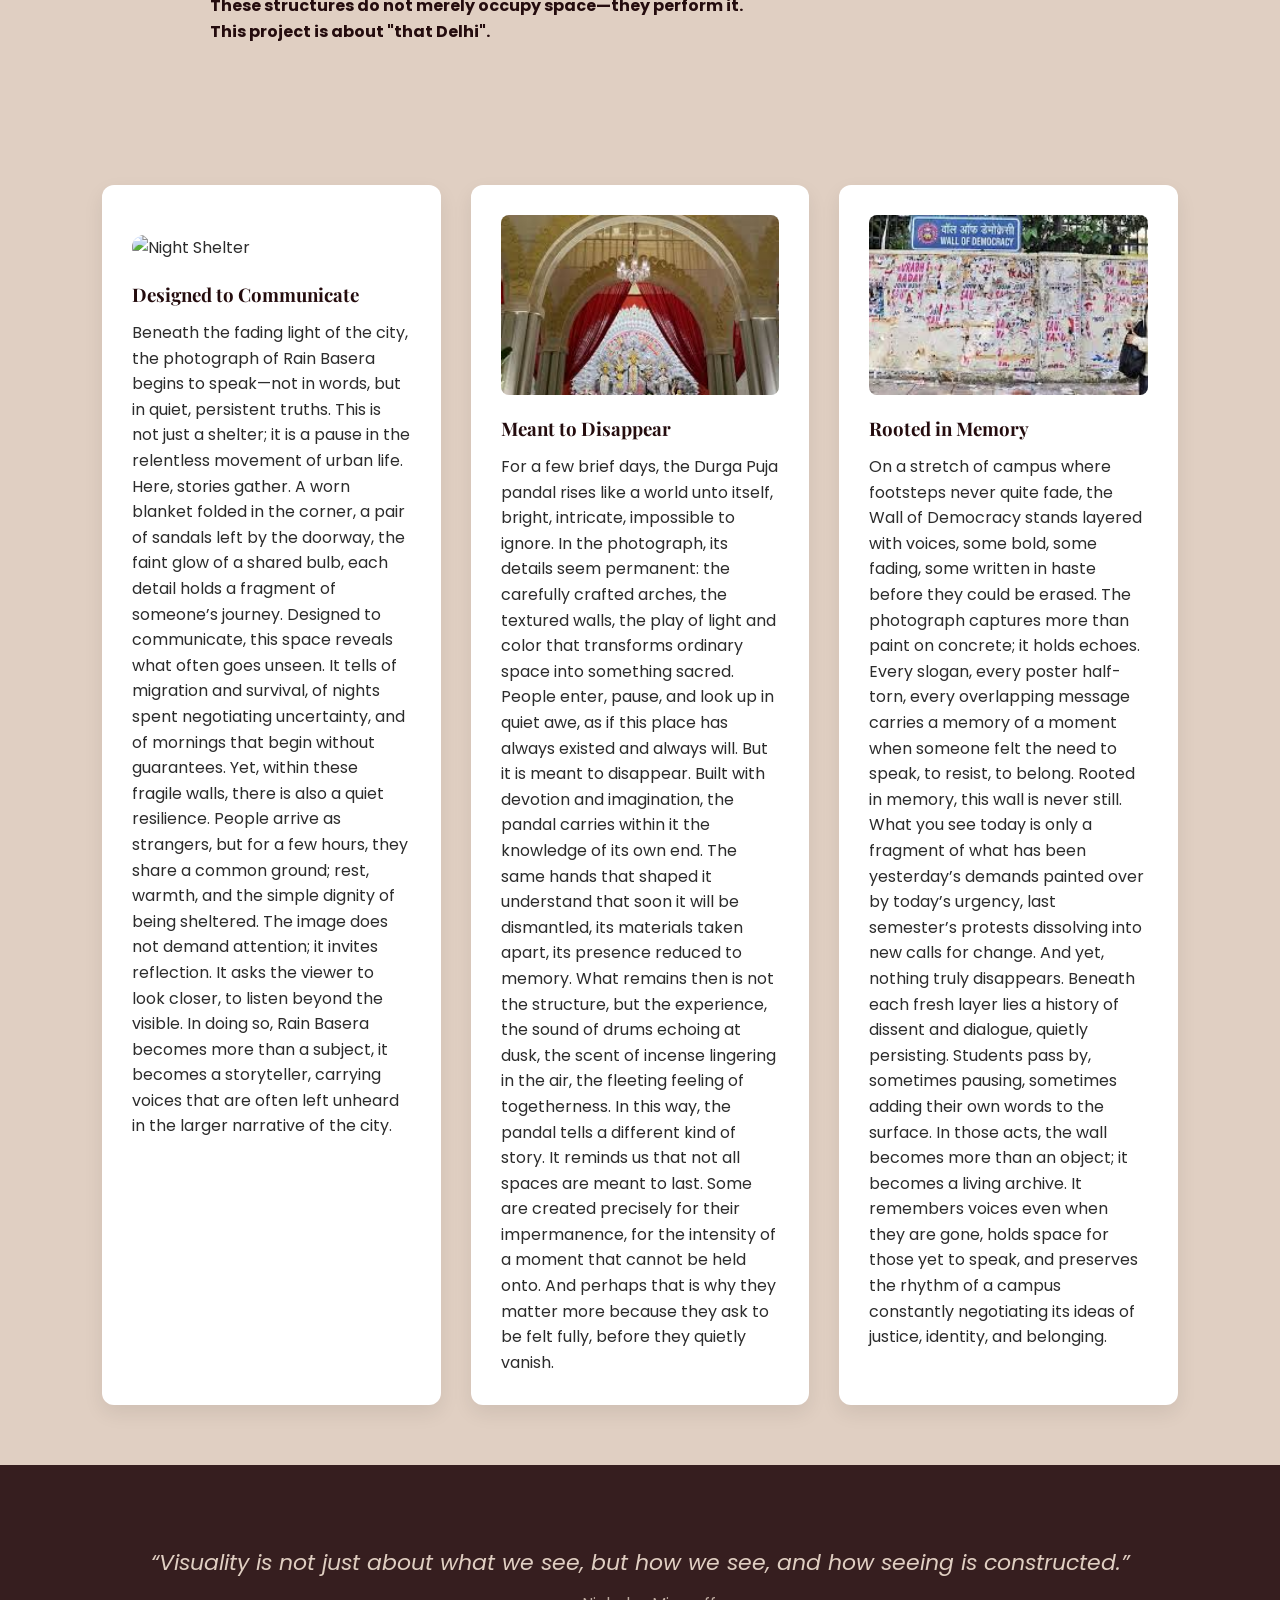
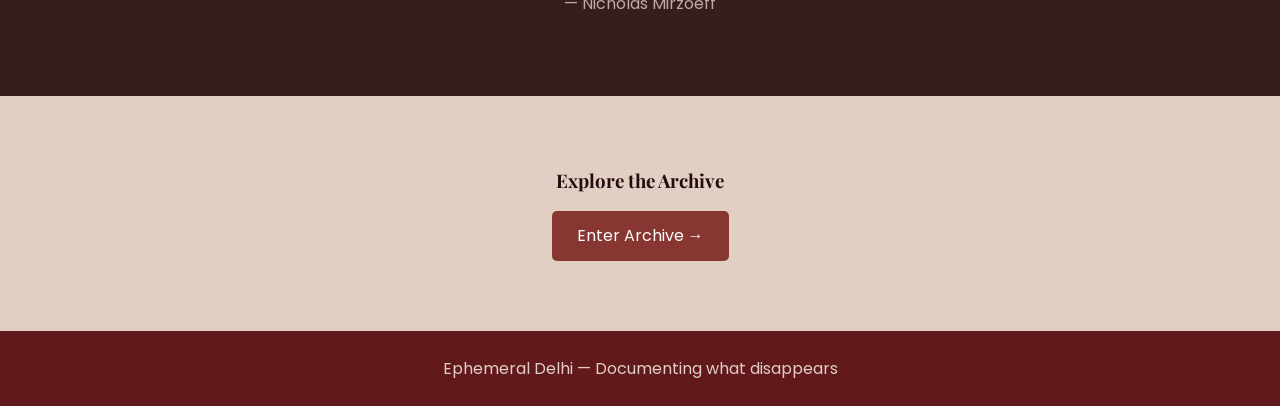
==== commit 874ebe7e: "Update index.html" ====
--- a/index.html
+++ b/index.html
@@ -299,7 +299,7 @@
 </div>
 
 <div class="card">
-<img src="images/card3.jpg" style="width:100%; height:180px; object-fit:cover; border-radius:8px; margin-bottom:12px;">
+<img src="images/Pandal.jpg" style="width:100%; height:180px; object-fit:cover; border-radius:8px; margin-bottom:12px;">
 <h3>Meant to Disappear</h3>
 <p>For a few brief days, the Durga Puja pandal rises like a world unto itself, bright, intricate, impossible to ignore. In the photograph, its details seem permanent: the carefully crafted arches, the textured walls, the play of light and color that transforms ordinary space into something sacred. People enter, pause, and look up in quiet awe, as if this place has always existed and always will.
 But it is meant to disappear.
@@ -309,7 +309,7 @@
 </div>
 
 <div class="card">
-<img src="images/card4.jpg" style="width:100%; height:180px; object-fit:cover; border-radius:8px; margin-bottom:12px;">
+<img src="images/Wall.jpg" style="width:100%; height:180px; object-fit:cover; border-radius:8px; margin-bottom:12px;">
 <h3>Rooted in Memory</h3>
 <p>
 On a stretch of campus where footsteps never quite fade, the Wall of Democracy stands layered with voices, some bold, some fading, some written in haste before they could be erased. The photograph captures more than paint on concrete; it holds echoes. Every slogan, every poster half-torn, every overlapping message carries a memory of a moment when someone felt the need to speak, to resist, to belong.
